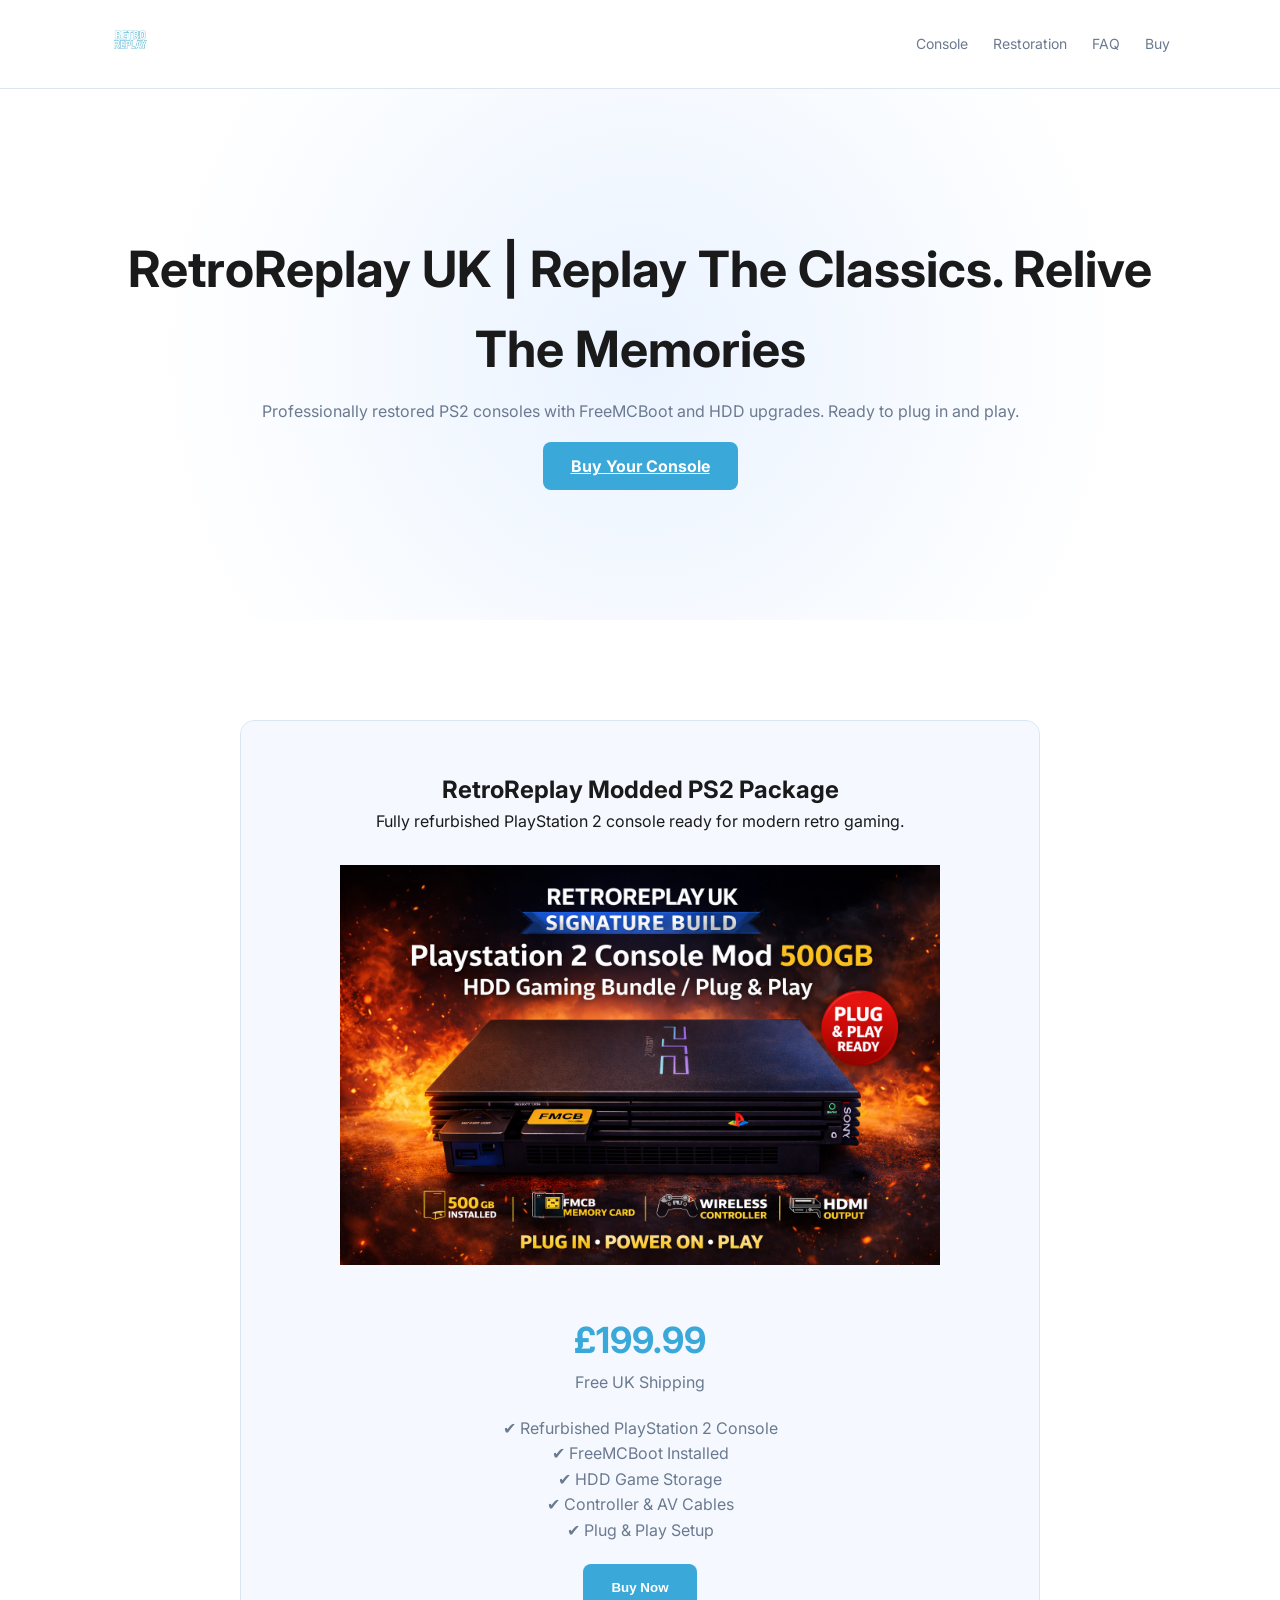
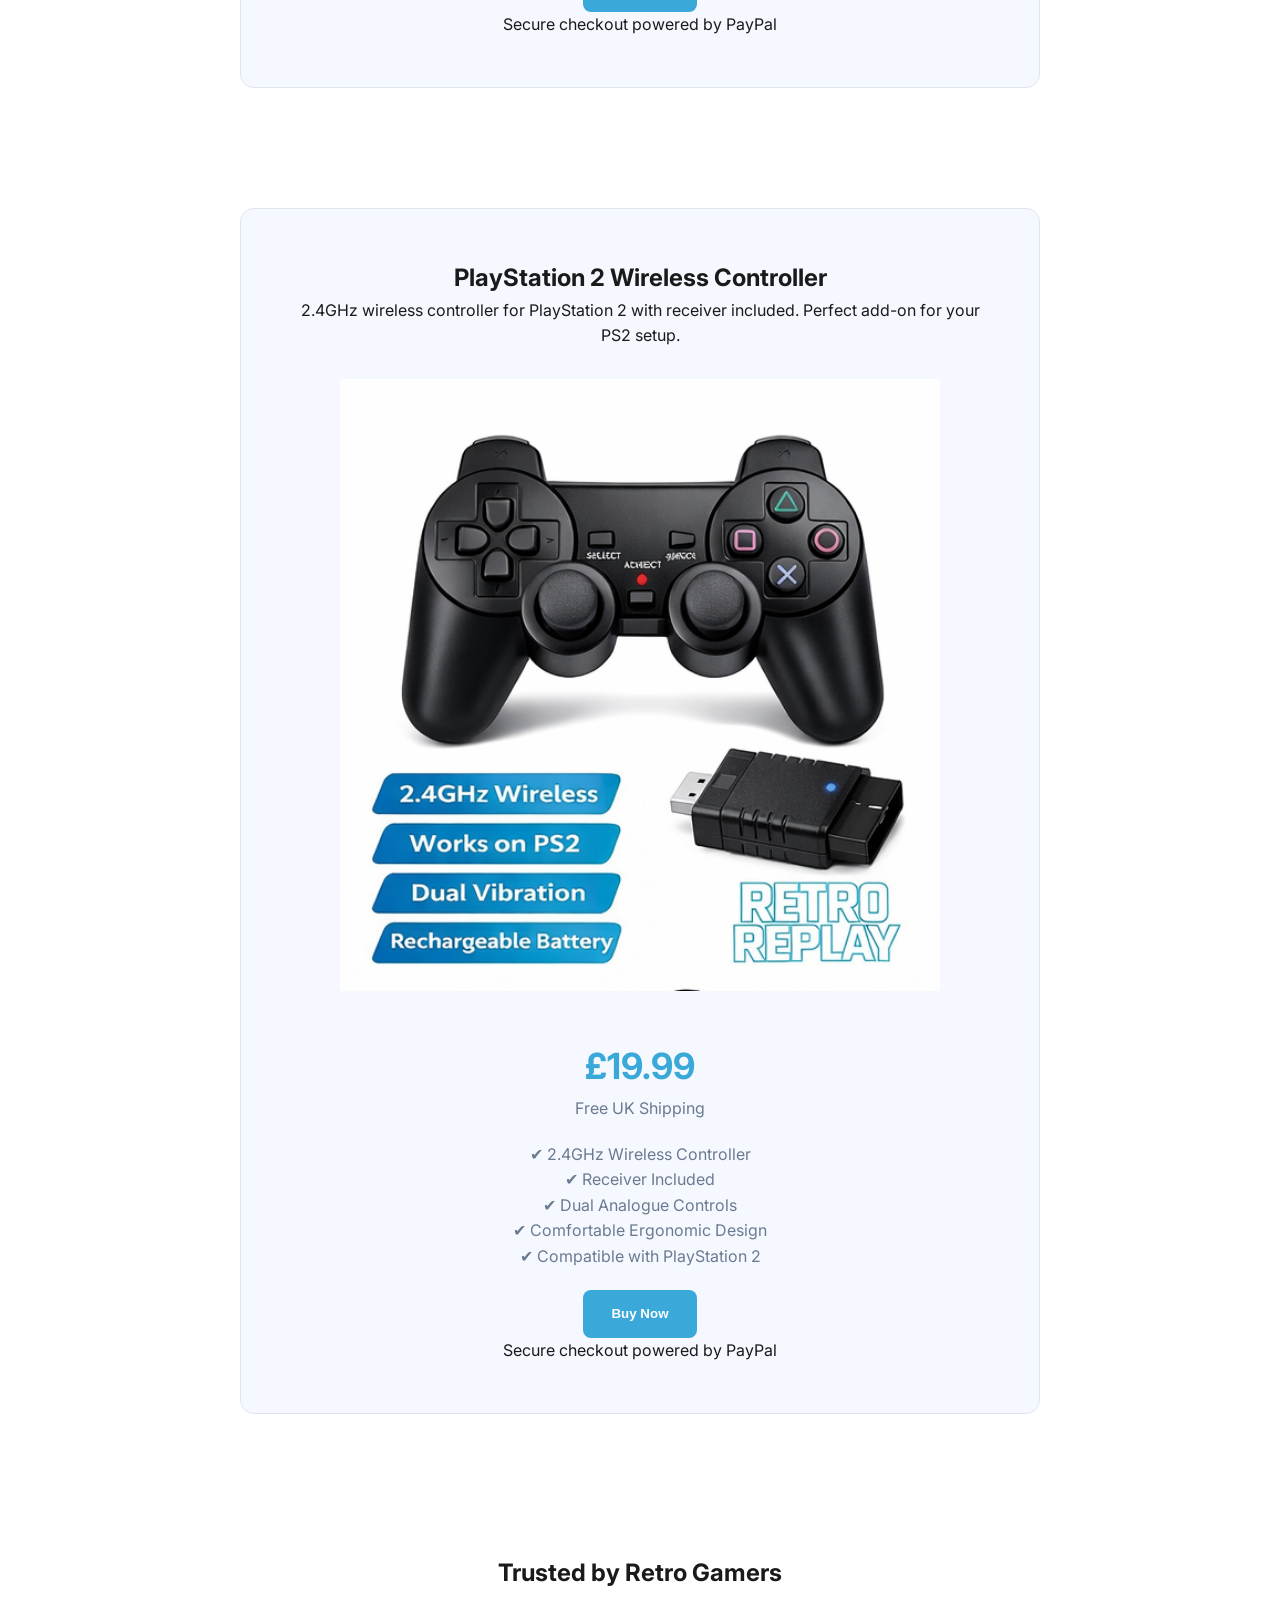
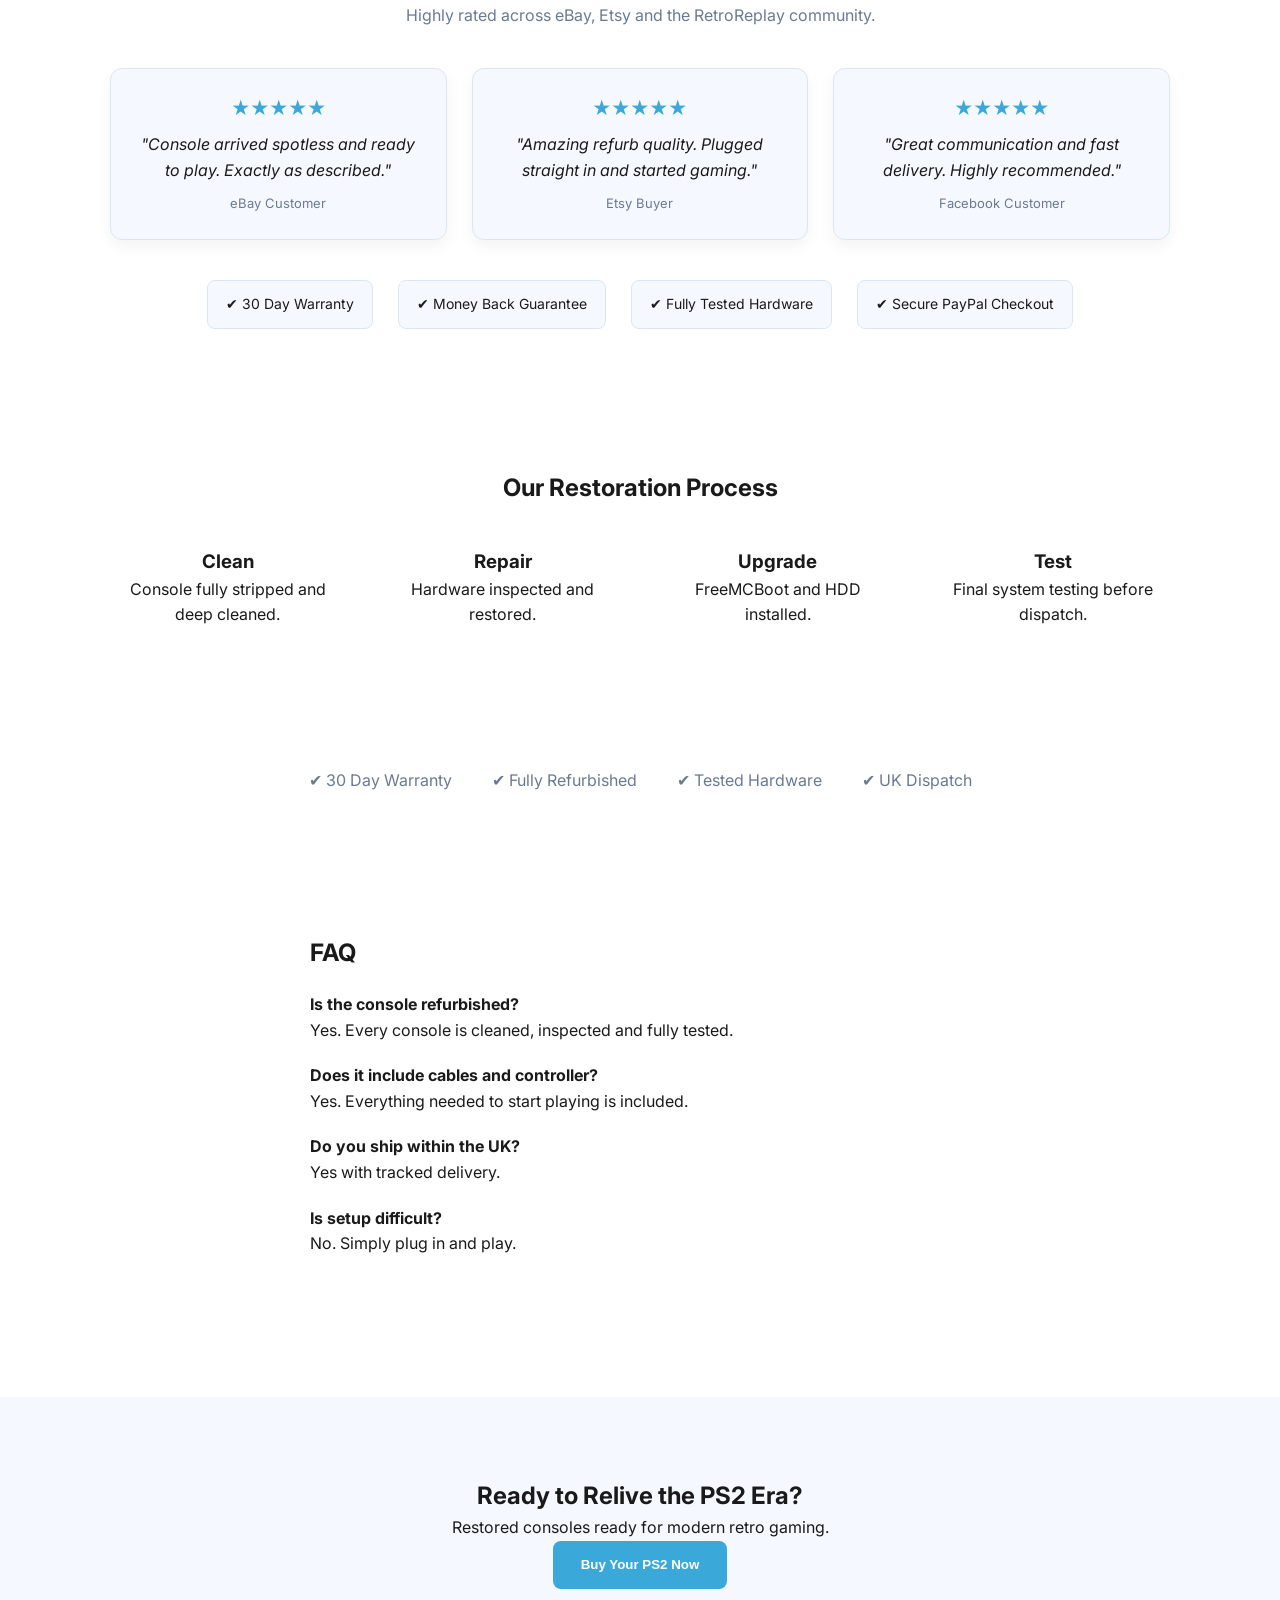
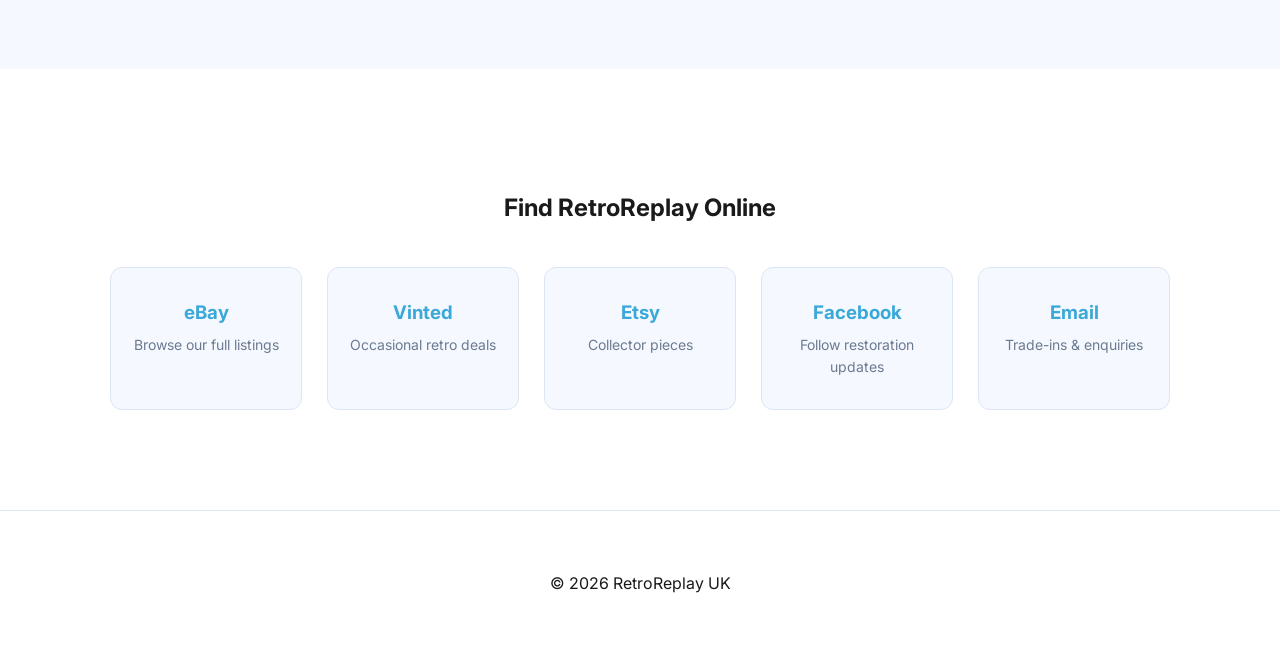
==== index.html @ 78d88f9a "Update index.html" ====
<!DOCTYPE html>
<html lang="en">

<head>

<meta charset="UTF-8">
<meta name="viewport" content="width=device-width, initial-scale=1">

<title>RetroReplay UK | Replay The Classics. Relive The Memories</title>

<meta name="description" content="RetroReplay UK restores and upgrades PlayStation 2 consoles with FreeMCBoot and HDD upgrades. Fully refurbished retro gaming consoles with UK shipping.">

<meta name="bingbot" content="index, follow">

<script type="application/ld+json">
{
  "@context": "https://schema.org",
  "@type": "Product",
  "name": "Refurbished & Modded PlayStation 2 Console",
  "image": "https://retroreplay.uk/assets/images/ps2-main.jpg",
  "description": "Professionally refurbished PlayStation 2 console with FreeMCBoot and HDD upgrade. Plug and play retro gaming system.",
  "brand": {
    "@type": "Brand",
    "name": "RetroReplay UK"
  },
  "offers": {
    "@type": "Offer",
    "url": "https://retroreplay.uk/",
    "priceCurrency": "GBP",
    "price": "199.99",
    "availability": "https://schema.org/InStock"
  }
}
</script>

<link rel="icon" href="assets/images/favicon.png">
<link rel="stylesheet" href="assets/css/style.css">

<link rel="preconnect" href="https://fonts.googleapis.com">
<link rel="preconnect" href="https://fonts.gstatic.com" crossorigin>

<link href="https://fonts.googleapis.com/css2?family=Inter:wght@400;500;600;700;800&family=Press+Start+2P&display=swap" rel="stylesheet">

<!-- PayPal SDK (load once) -->
<script src="https://www.paypal.com/sdk/js?client-id=BAApYaG5zDntUHsd2tRXv1ylGkYhREqRR-t7PWcH3-Sh7ElgwIiEyCEnhAeQjoawIGidc1LY7PQRK9AOSg&components=hosted-buttons&disable-funding=venmo&currency=GBP"></script>

</head>

<body>

<header class="navbar">

<div class="container nav-inner">

<a href="index.html" class="logo">
<img src="assets/images/logo.png" alt="RetroReplay UK">
</a>

<nav>
<ul class="nav-links">

<li><a href="#product">Console</a></li>
<li><a href="#process">Restoration</a></li>
<li><a href="#faq">FAQ</a></li>
<li><a href="#buy">Buy</a></li>

</ul>
</nav>

</div>
</header>


<section class="hero">

<div class="container">

<h1>RetroReplay UK | Replay The Classics. Relive The Memories</h1>

<p>
Professionally restored PS2 consoles with FreeMCBoot and HDD upgrades.
Ready to plug in and play.
</p>

<a href="#buy" class="btn-primary">
Buy Your Console
</a>

</div>

</section>



<section id="product" class="container product-section">

<div class="product-card">

<h2>RetroReplay Modded PS2 Package</h2>

<p class="product-desc">
Fully refurbished PlayStation 2 console ready for modern retro gaming.
</p>

<img src="assets/images/ps2-main.jpg"
alt="RetroReplay PS2"
class="product-image">

<h3 class="price">£199.99</h3>

<p class="shipping">Free UK Shipping</p>

<ul class="bundle">

<li>✔ Refurbished PlayStation 2 Console</li>
<li>✔ FreeMCBoot Installed</li>
<li>✔ HDD Game Storage</li>
<li>✔ Controller & AV Cables</li>
<li>✔ Plug & Play Setup</li>

</ul>

<form action="https://www.paypal.com/ncp/payment/DHLPUSBXG4ETY" method="post" target="_blank">

<button class="btn-primary">
Buy Now
</button>

</form>

<p class="secure">
Secure checkout powered by PayPal
</p>

</div>

</section>
  
<section class="container product-section">

<div class="product-card">

<h2>PlayStation 2 Wireless Controller</h2>

<p class="product-desc">
2.4GHz wireless controller for PlayStation 2 with receiver included. Perfect add-on for your PS2 setup.
</p>

<img src="assets/images/ps2-controller.jpg"
alt="PlayStation 2 Wireless Controller"
class="product-image">

<h3 class="price">£19.99</h3>

<p class="shipping">Free UK Shipping</p>

<ul class="bundle">

<li>✔ 2.4GHz Wireless Controller</li>
<li>✔ Receiver Included</li>
<li>✔ Dual Analogue Controls</li>
<li>✔ Comfortable Ergonomic Design</li>
<li>✔ Compatible with PlayStation 2</li>

</ul>

<form action="https://www.paypal.com/ncp/payment/XMCGR5JYE9ASL" method="post" target="_blank">

<button class="btn-primary">
Buy Now
</button>

</form>

<p class="secure">
Secure checkout powered by PayPal
</p>

</div>

</section>

<section class="feedback-showcase">

<div class="container">

<h2>Trusted by Retro Gamers</h2>

<p class="feedback-sub">
Highly rated across eBay, Etsy and the RetroReplay community.
</p>

<div class="feedback-grid">

<div class="feedback-card">
<h3>★★★★★</h3>
<p>"Console arrived spotless and ready to play. Exactly as described."</p>
<span>eBay Customer</span>
</div>

<div class="feedback-card">
<h3>★★★★★</h3>
<p>"Amazing refurb quality. Plugged straight in and started gaming."</p>
<span>Etsy Buyer</span>
</div>

<div class="feedback-card">
<h3>★★★★★</h3>
<p>"Great communication and fast delivery. Highly recommended."</p>
<span>Facebook Customer</span>
</div>

</div>


<div class="trust-badges">

<div class="trust-box">
✔ 30 Day Warranty
</div>

<div class="trust-box">
✔ Money Back Guarantee
</div>

<div class="trust-box">
✔ Fully Tested Hardware
</div>

<div class="trust-box">
✔ Secure PayPal Checkout
</div>

</div>

</div>

</section>


<section id="process" class="container process">

<h2>Our Restoration Process</h2>

<div class="process-grid">

<div>
<h3>Clean</h3>
<p>Console fully stripped and deep cleaned.</p>
</div>

<div>
<h3>Repair</h3>
<p>Hardware inspected and restored.</p>
</div>

<div>
<h3>Upgrade</h3>
<p>FreeMCBoot and HDD installed.</p>
</div>

<div>
<h3>Test</h3>
<p>Final system testing before dispatch.</p>
</div>

</div>

</section>



<section class="container trust">

<div class="trust-grid">

<div>✔ 30 Day Warranty</div>
<div>✔ Fully Refurbished</div>
<div>✔ Tested Hardware</div>
<div>✔ UK Dispatch</div>

</div>

</section>



<section id="faq" class="container faq">

<h2>FAQ</h2>

<div class="faq-item">

<strong>Is the console refurbished?</strong>

<p>
Yes. Every console is cleaned, inspected and fully tested.
</p>

</div>

<div class="faq-item">

<strong>Does it include cables and controller?</strong>

<p>
Yes. Everything needed to start playing is included.
</p>

</div>

<div class="faq-item">

<strong>Do you ship within the UK?</strong>

<p>
Yes with tracked delivery.
</p>

</div>

<div class="faq-item">

<strong>Is setup difficult?</strong>

<p>
No. Simply plug in and play.
</p>

</div>

</section>



<section id="buy" class="final-cta">

<h2>Ready to Relive the PS2 Era?</h2>

<p>Restored consoles ready for modern retro gaming.</p>

<form action="https://www.paypal.com/ncp/payment/DHLPUSBXG4ETY" method="post" target="_blank">

<button class="btn-primary">
Buy Your PS2 Now
</button>

</form>

</section>


<section class="container marketplace">

<h2>Find RetroReplay Online</h2>

<div class="marketplace-grid">

<a href="https://www.ebay.co.uk/itm/397701399337" target="_blank" class="market-card">
<h3>eBay</h3>
<p>Browse our full listings</p>
</a>

<a href="https://www.vinted.co.uk/member/282868894" target="_blank" class="market-card">
<h3>Vinted</h3>
<p>Occasional retro deals</p>
</a>

<a href="https://retroreplayuk26.etsy.com" target="_blank" class="market-card">
<h3>Etsy</h3>
<p>Collector pieces</p>
</a>

<a href="https://www.facebook.com/profile.php?id=61583744879541" target="_blank" class="market-card">
<h3>Facebook</h3>
<p>Follow restoration updates</p>
</a>

<a href="mailto:retroreplay2026@gmail.com" class="market-card">
<h3>Email</h3>
<p>Trade-ins & enquiries</p>
</a>

</div>

</section>


<footer>

<div class="container footer">

<p>© 2026 RetroReplay UK</p>

</div>

</footer>


<div class="mobile-buy-bar">

<div class="mobile-buy-price">
£199.99
</div>

<form action="https://www.paypal.com/ncp/payment/DHLPUSBXG4ETY" method="post" target="_blank">

<button class="mobile-buy-btn">
Buy Now
</button>

</form>

</div>
  
</body>
</html>
---- assets/css/style.css ----
*{
margin:0;
padding:0;
box-sizing:border-box;
}

/* COLORS */

:root{

--retro-cyan:#3aa8d8;
--bg-panel:#f5f9ff;
--border:#dce6f3;

--text-main:#1a1a1a;
--text-muted:#6b7a90;

}

body{
font-family:'Inter',sans-serif;
background:#ffffff;
color:var(--text-main);
line-height:1.6;
}

.container{
max-width:1100px;
margin:auto;
padding:20px;
}

/* NAVBAR */

.navbar{
position:sticky;
top:0;
background:white;
border-bottom:1px solid var(--border);
z-index:1000;
}

.nav-inner{
display:flex;
justify-content:space-between;
align-items:center;
}

.logo img{
height:40px;
}

.nav-links{
display:flex;
gap:25px;
list-style:none;
}

.nav-links a{
text-decoration:none;
color:var(--text-muted);
font-size:14px;
}

/* HERO */

.hero{
text-align:center;
padding:120px 20px;
background:radial-gradient(circle,#eaf3ff 0%,#ffffff 70%);
}

.hero h1{
font-size:50px;
margin-bottom:10px;
}

.hero p{
color:var(--text-muted);
margin-bottom:30px;
}

/* BUTTON */

.btn-primary{
background:var(--retro-cyan);
color:white;
padding:14px 28px;
border-radius:8px;
border:none;
font-weight:700;
cursor:pointer;
min-height:48px;
}

/* PRODUCT */

.product-section{
margin-top:80px;
}

.product-card{
background:var(--bg-panel);
padding:50px;
border-radius:14px;
border:1px solid var(--border);
text-align:center;
max-width:800px;
margin:auto;
}

.product-image{
max-width:600px;
width:100%;
margin:30px auto;
}

.price{
font-size:36px;
color:var(--retro-cyan);
margin-top:10px;
}

.shipping{
color:var(--text-muted);
margin-bottom:20px;
}

.bundle{
list-style:none;
margin:20px 0;
color:var(--text-muted);
}

/* PROCESS */

.process{
margin-top:100px;
text-align:center;
}

.process-grid{
display:grid;
grid-template-columns:repeat(4,1fr);
gap:40px;
margin-top:40px;
}

/* TRUST */

.trust{
margin-top:100px;
}

.trust-grid{
display:flex;
justify-content:center;
gap:40px;
color:var(--text-muted);
flex-wrap:wrap;
}

/* FAQ */

.faq{
margin-top:100px;
max-width:700px;
}

.faq-item{
margin-top:20px;
}

/* FINAL CTA */

.final-cta{
text-align:center;
margin-top:120px;
padding:80px 20px;
background:var(--bg-panel);
}

/* FOOTER */

footer{
margin-top:80px;
border-top:1px solid var(--border);
padding:40px;
text-align:center;
}

/* MARKETPLACE LINKS */

.marketplace{
margin-top:100px;
text-align:center;
}

.marketplace-grid{
display:grid;
grid-template-columns:repeat(auto-fit,minmax(180px,1fr));
gap:25px;
margin-top:40px;
}

.market-card{
background:var(--bg-panel);
border:1px solid var(--border);
padding:30px 20px;
border-radius:12px;
text-decoration:none;
color:var(--text-main);
transition:.25s;
}

.market-card h3{
color:var(--retro-cyan);
margin-bottom:6px;
}

.market-card p{
font-size:14px;
color:var(--text-muted);
}

.market-card:hover{
transform:translateY(-4px);
box-shadow:0 8px 20px rgba(0,0,0,.08);
border-color:var(--retro-cyan);
}

/* FEEDBACK SHOWCASE */

.feedback-showcase{
margin-top:100px;
text-align:center;
}

.feedback-sub{
color:var(--text-muted);
margin-top:10px;
}

.feedback-grid{
display:grid;
grid-template-columns:repeat(auto-fit,minmax(250px,1fr));
gap:25px;
margin-top:40px;
}

.feedback-card{
background:var(--bg-panel);
border:1px solid var(--border);
padding:25px;
border-radius:12px;
box-shadow:0 6px 16px rgba(0,0,0,.05);
}

.feedback-card h3{
color:var(--retro-cyan);
margin-bottom:8px;
}

.feedback-card p{
font-style:italic;
}

.feedback-card span{
display:block;
margin-top:10px;
font-size:13px;
color:var(--text-muted);
}

/* TRUST BADGES */

.trust-badges{
margin-top:40px;
display:flex;
justify-content:center;
gap:25px;
flex-wrap:wrap;
}

.trust-box{
background:var(--bg-panel);
border:1px solid var(--border);
padding:12px 18px;
border-radius:8px;
font-size:14px;
}

/* MOBILE OPTIMISATION */

@media (max-width:768px){

.nav-inner{
flex-direction:column;
gap:10px;
}

.nav-links{
flex-wrap:wrap;
justify-content:center;
gap:12px;
}

.hero{
padding:90px 20px;
}

.hero h1{
font-size:34px;
}

.product-card{
padding:30px 20px;
}

.price{
font-size:30px;
}

.process-grid{
grid-template-columns:1fr;
}

.trust-grid{
flex-direction:column;
gap:15px;
}

}

/* MOBILE BUY BAR */

.mobile-buy-bar{

position:fixed;

bottom:0;
left:0;

width:100%;

background:white;

border-top:1px solid #dce6f3;

display:none;

justify-content:space-between;

align-items:center;

padding:12px 16px;

z-index:999;

}

.mobile-buy-price{

font-weight:700;

font-size:18px;

color:#3aa8d8;

}

.mobile-buy-btn{

background:#3aa8d8;

color:white;

border:none;

padding:12px 20px;

border-radius:8px;

font-weight:700;

cursor:pointer;

}

/* show only on phones */

@media (max-width:768px){

.mobile-buy-bar{
display:flex;
}

}
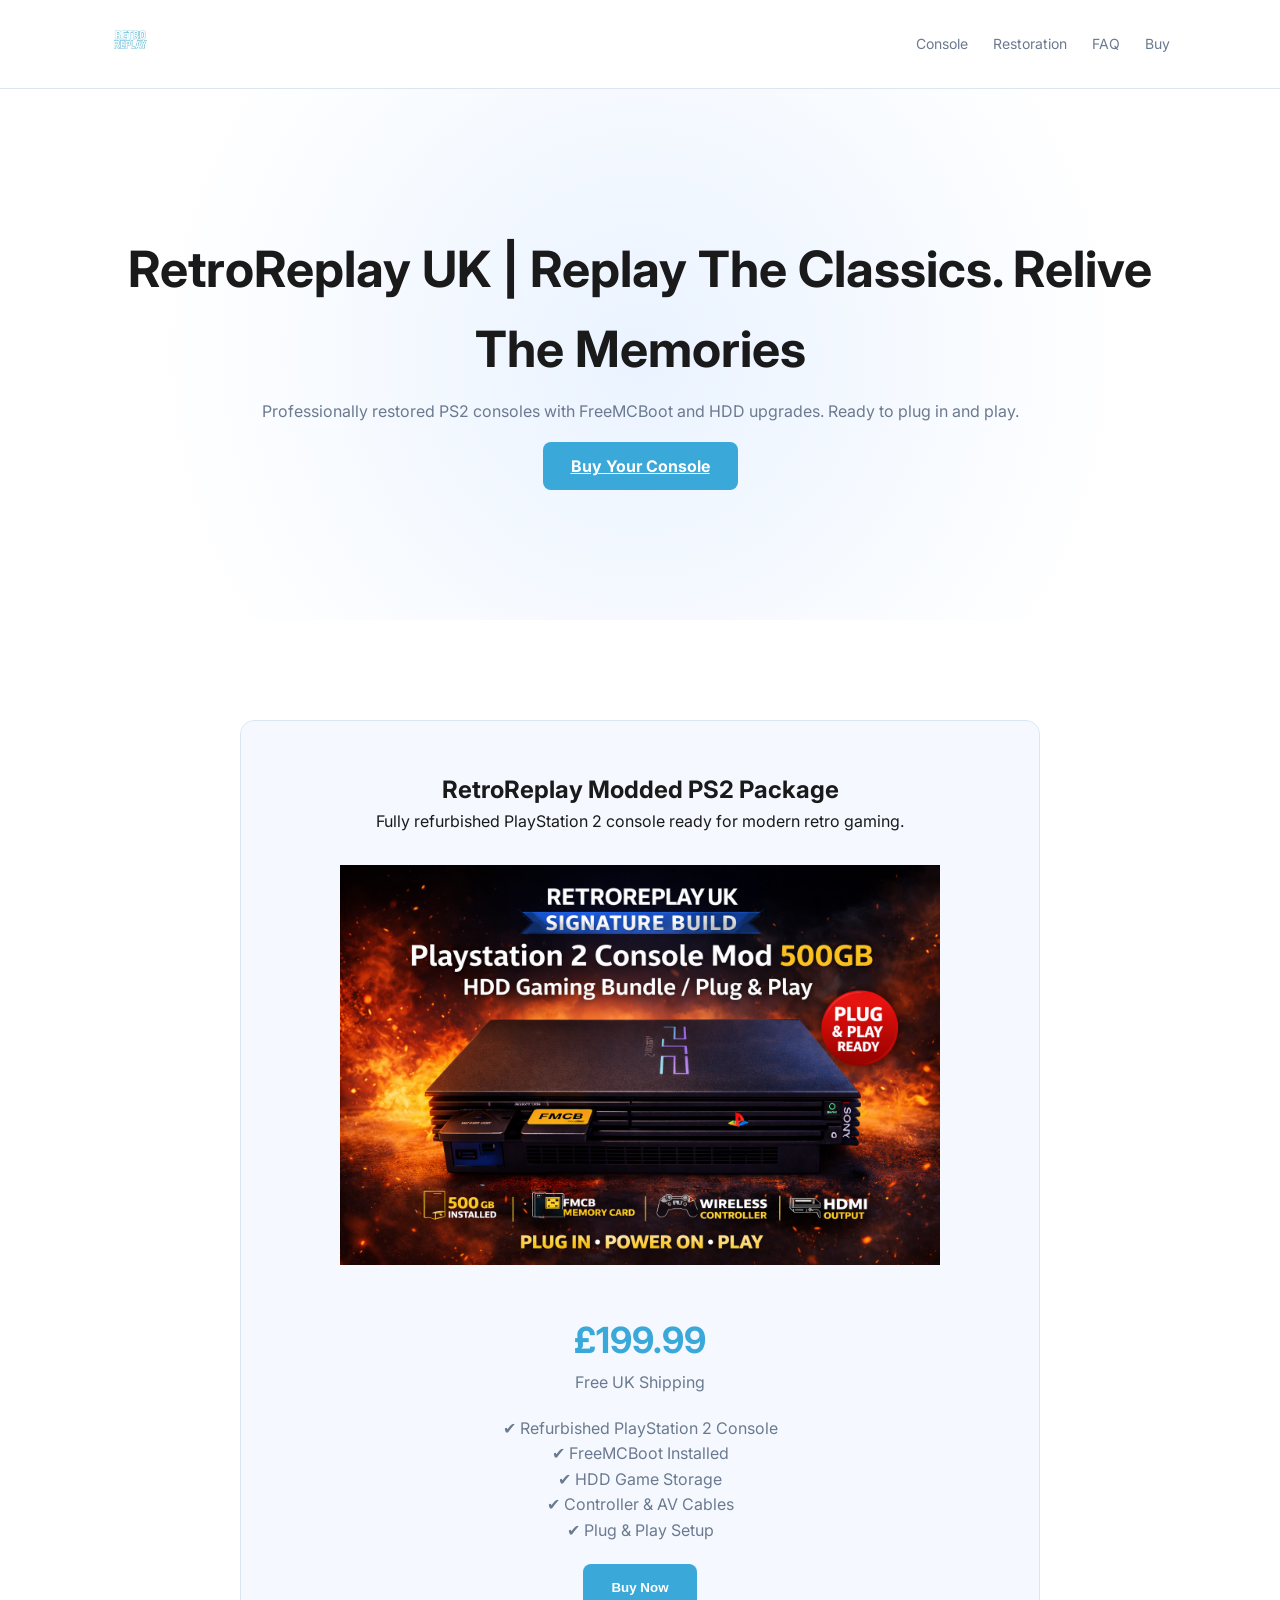
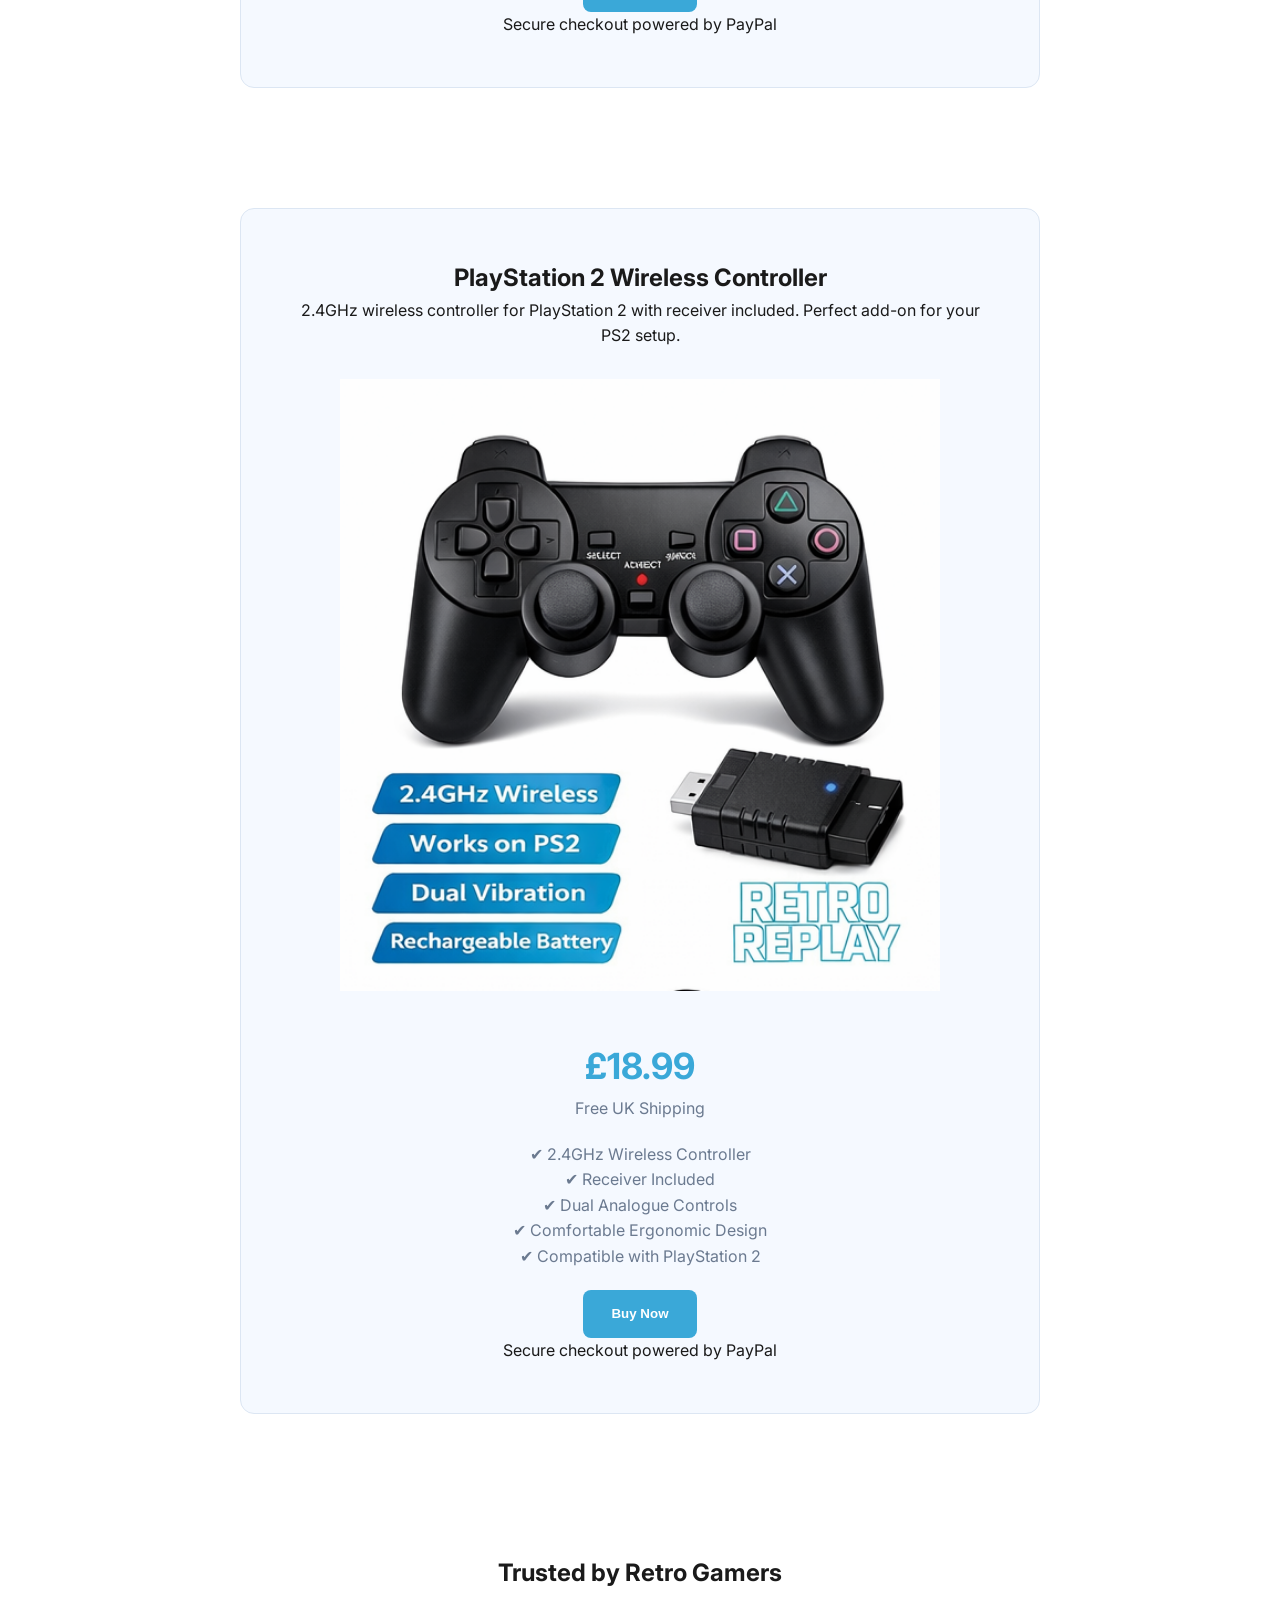
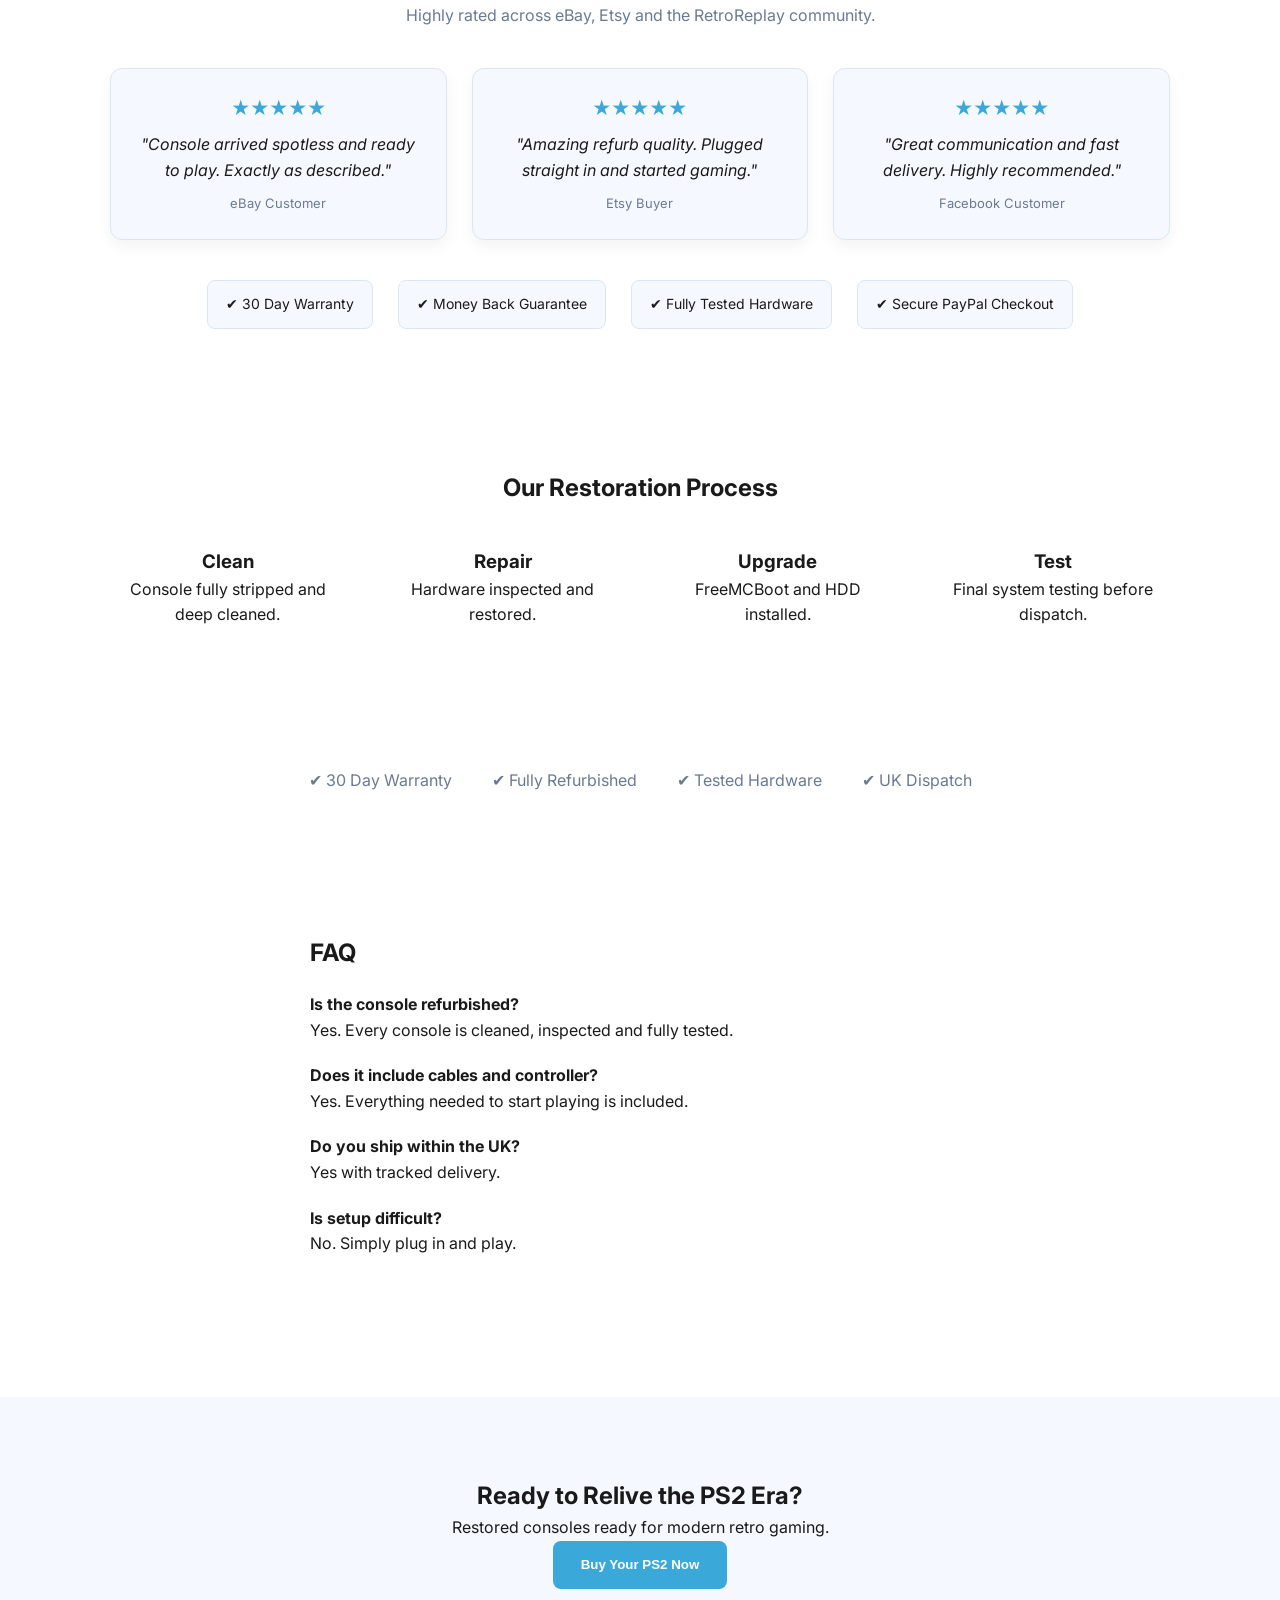
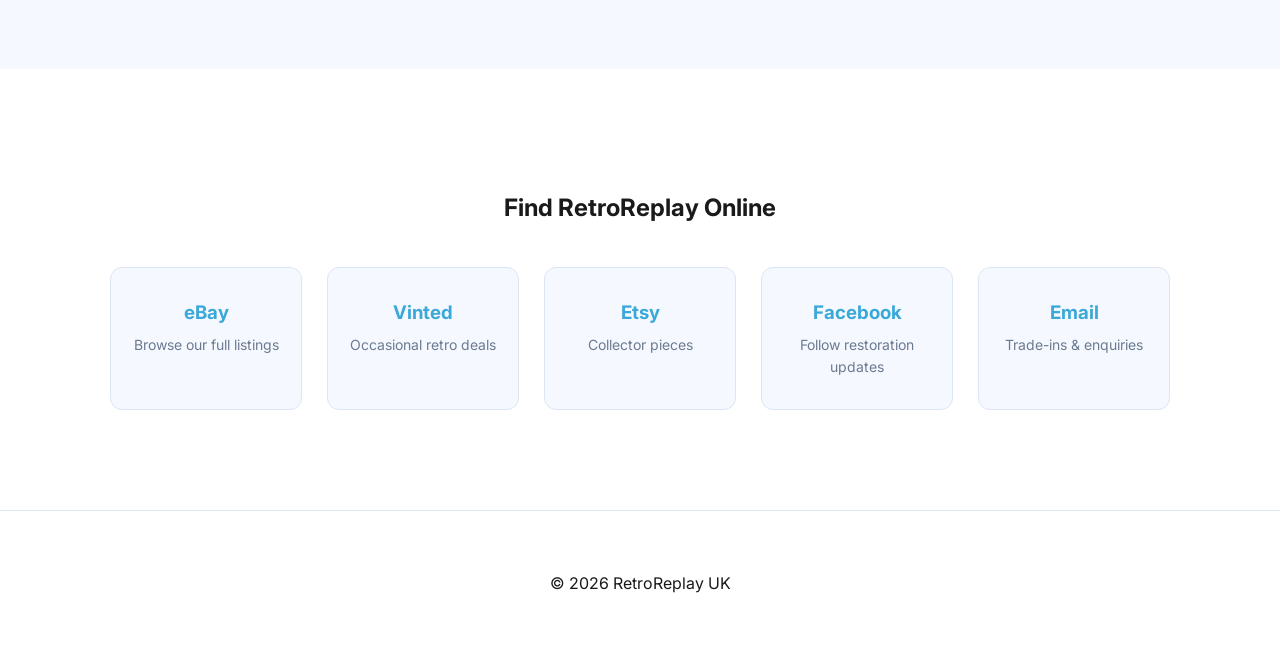
==== commit 5a3ab736: "Update index.html" ====
--- a/index.html
+++ b/index.html
@@ -150,7 +150,7 @@
 alt="PlayStation 2 Wireless Controller"
 class="product-image">
 
-<h3 class="price">£19.99</h3>
+<h3 class="price">£18.99</h3>
 
 <p class="shipping">Free UK Shipping</p>
 
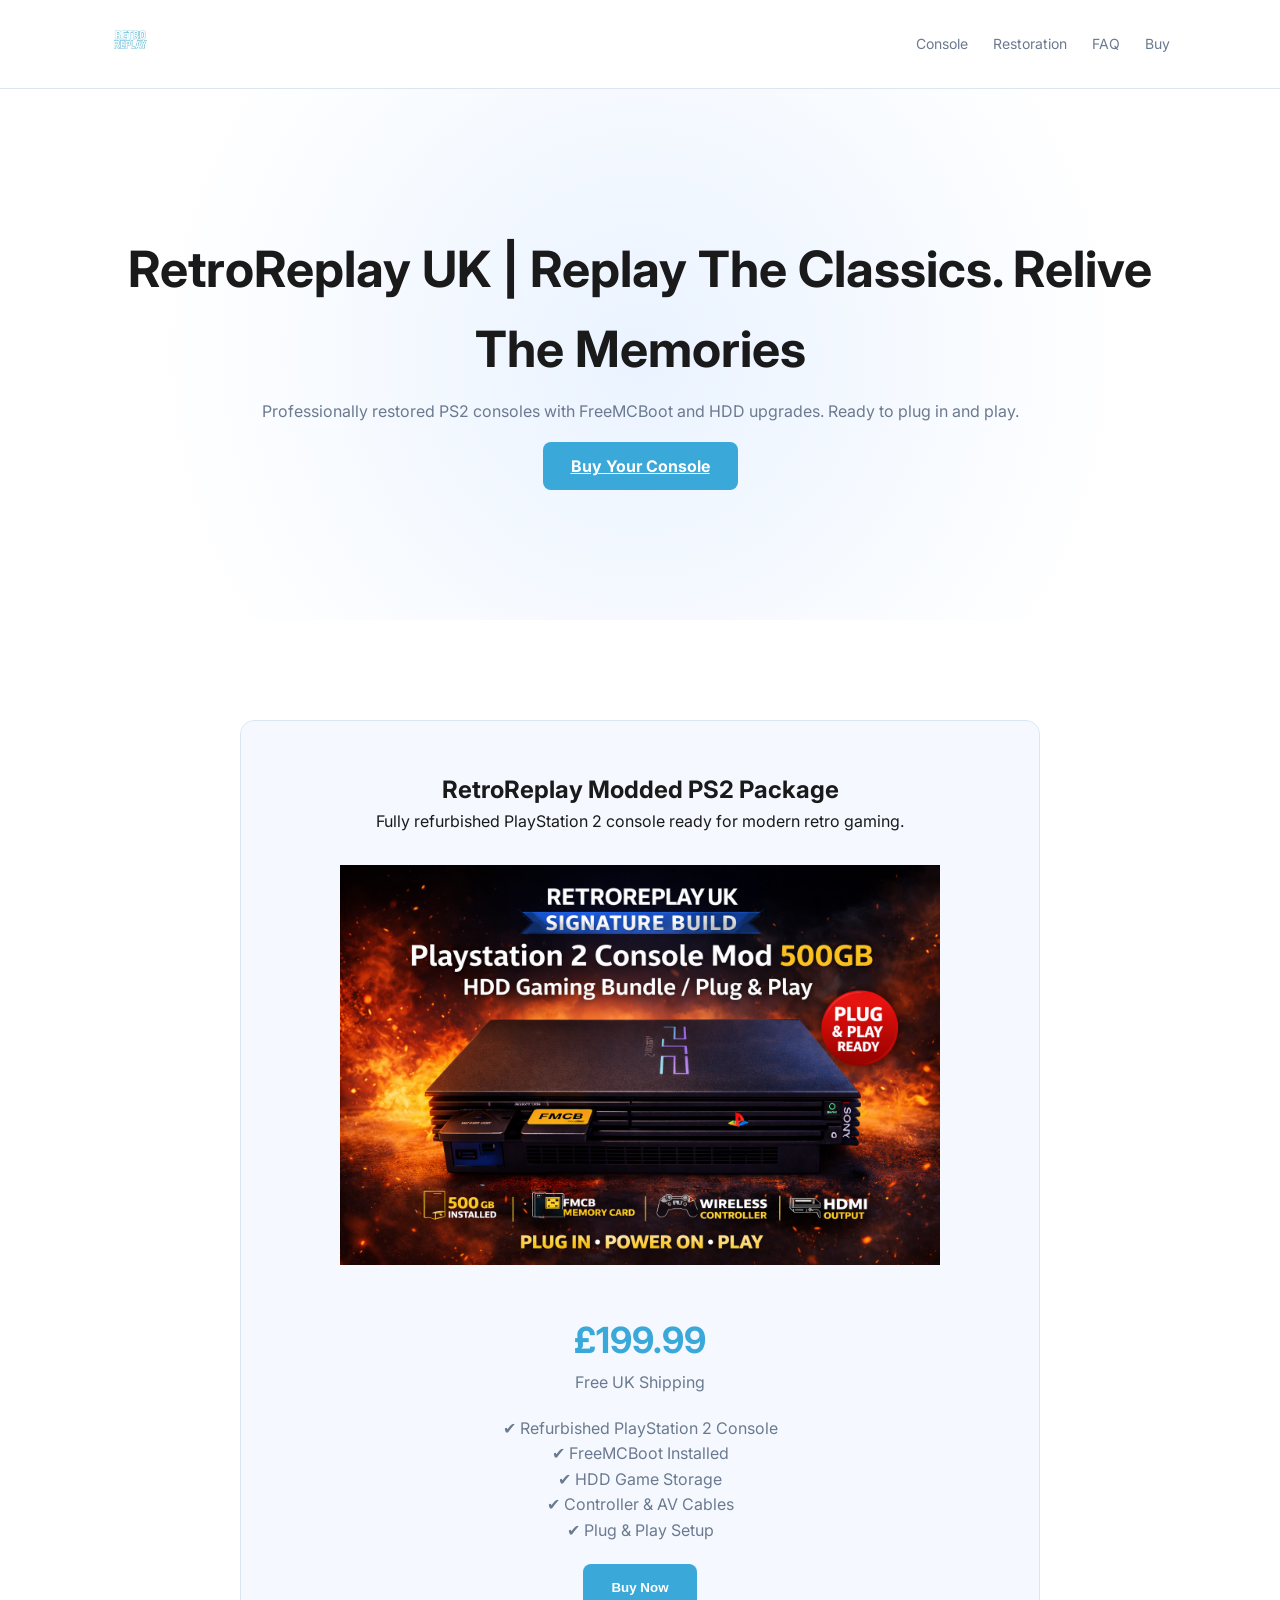
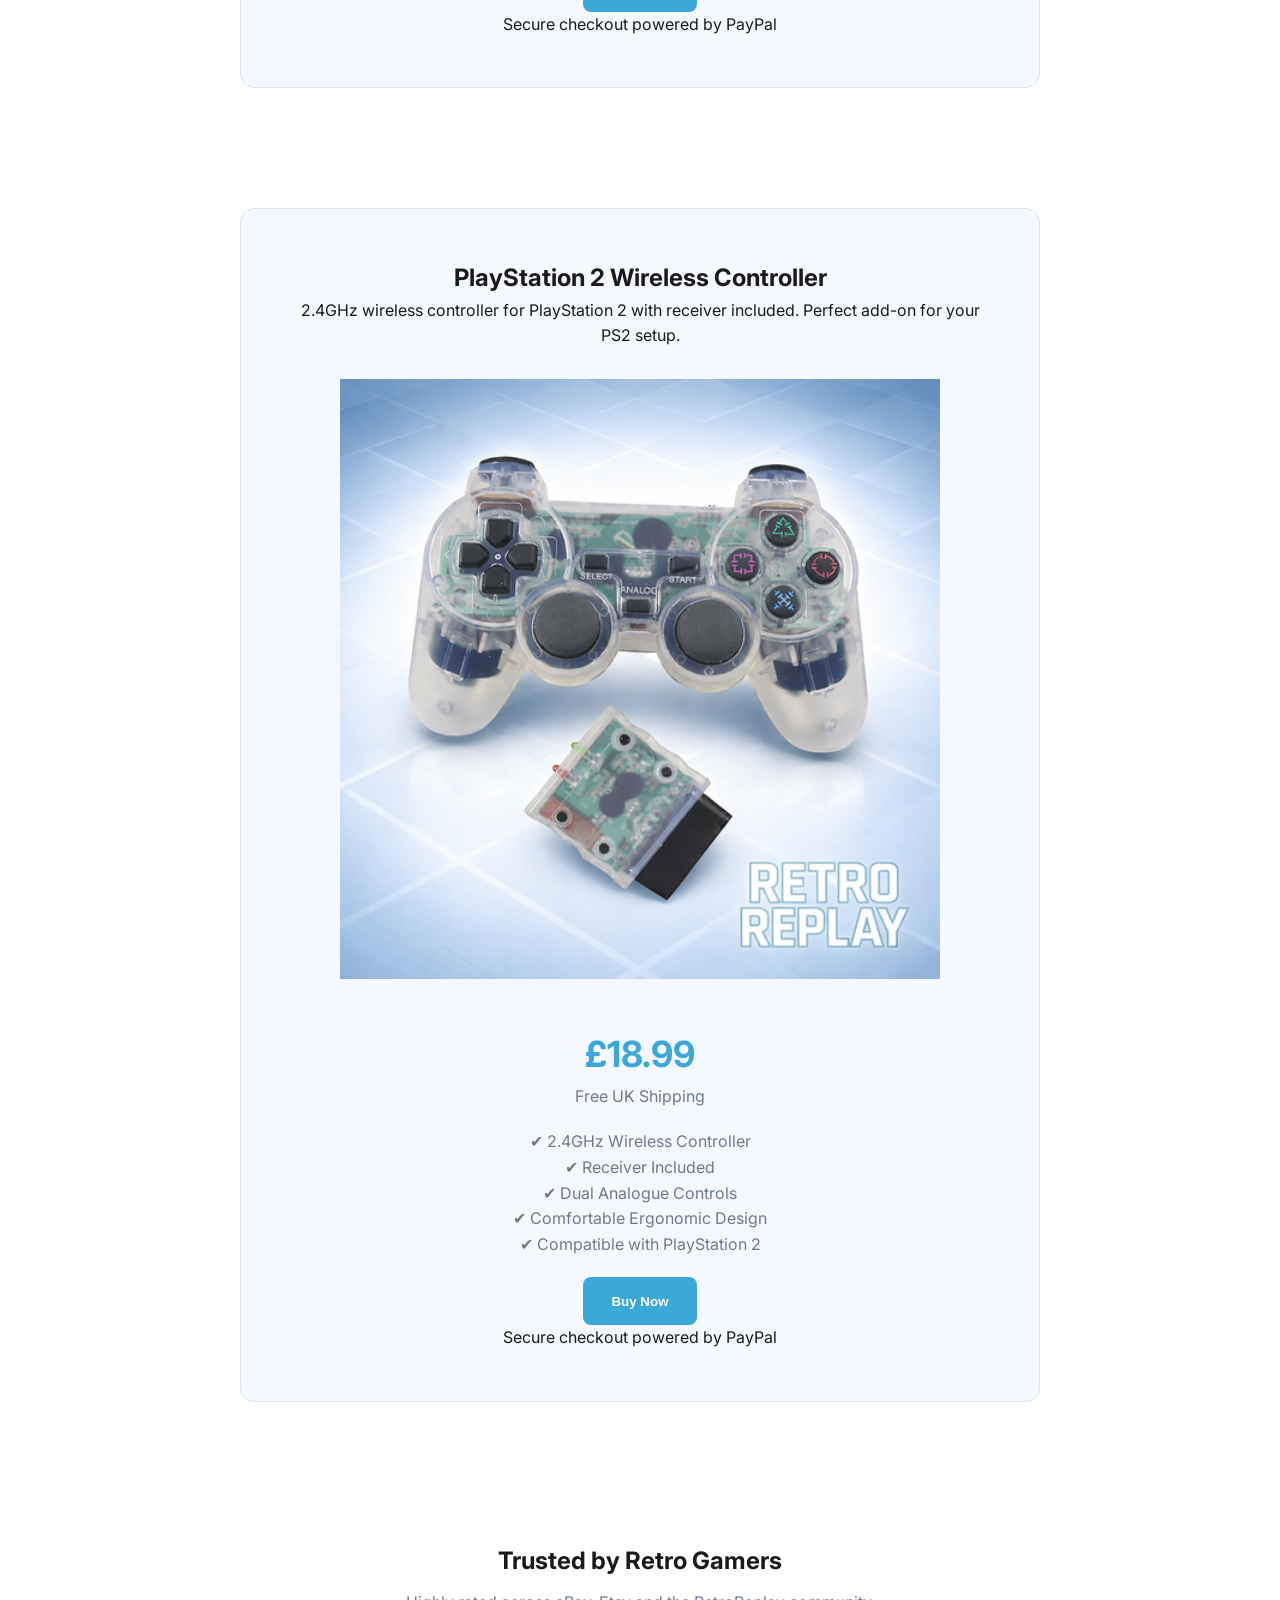
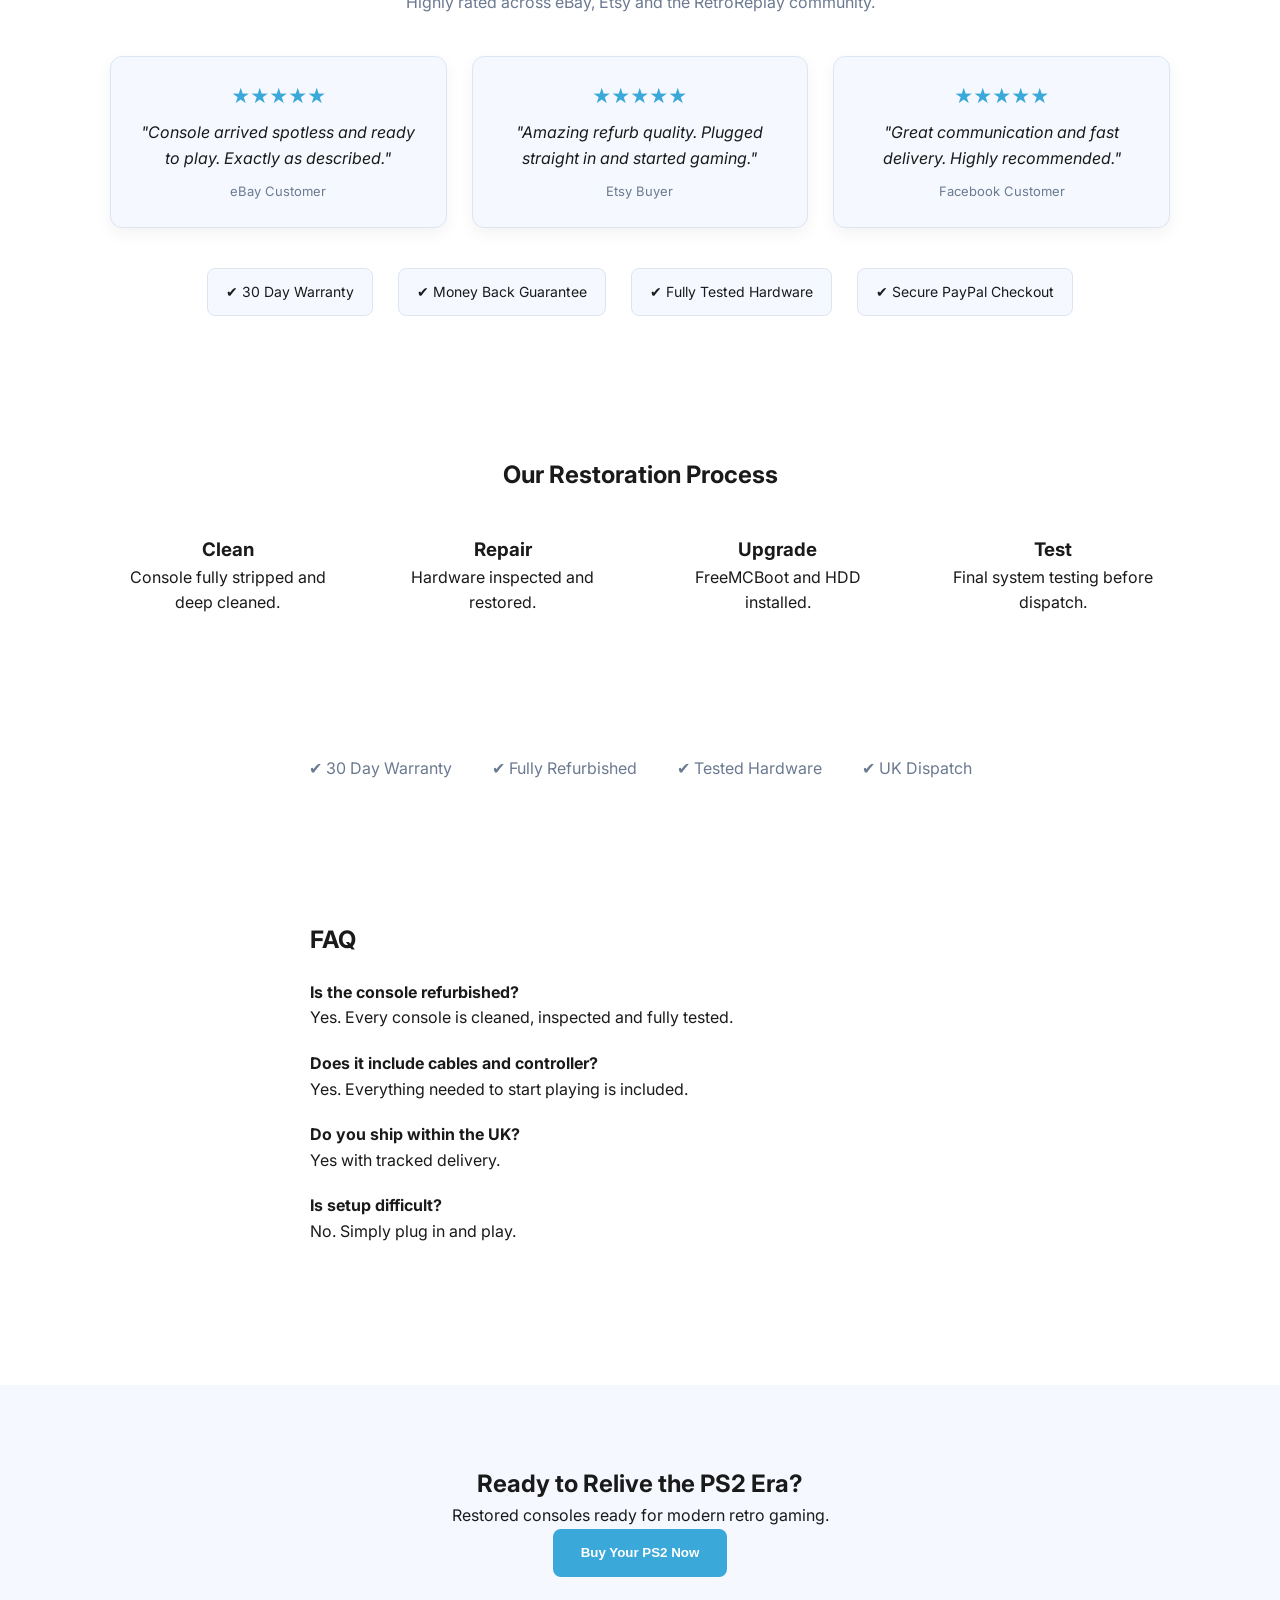
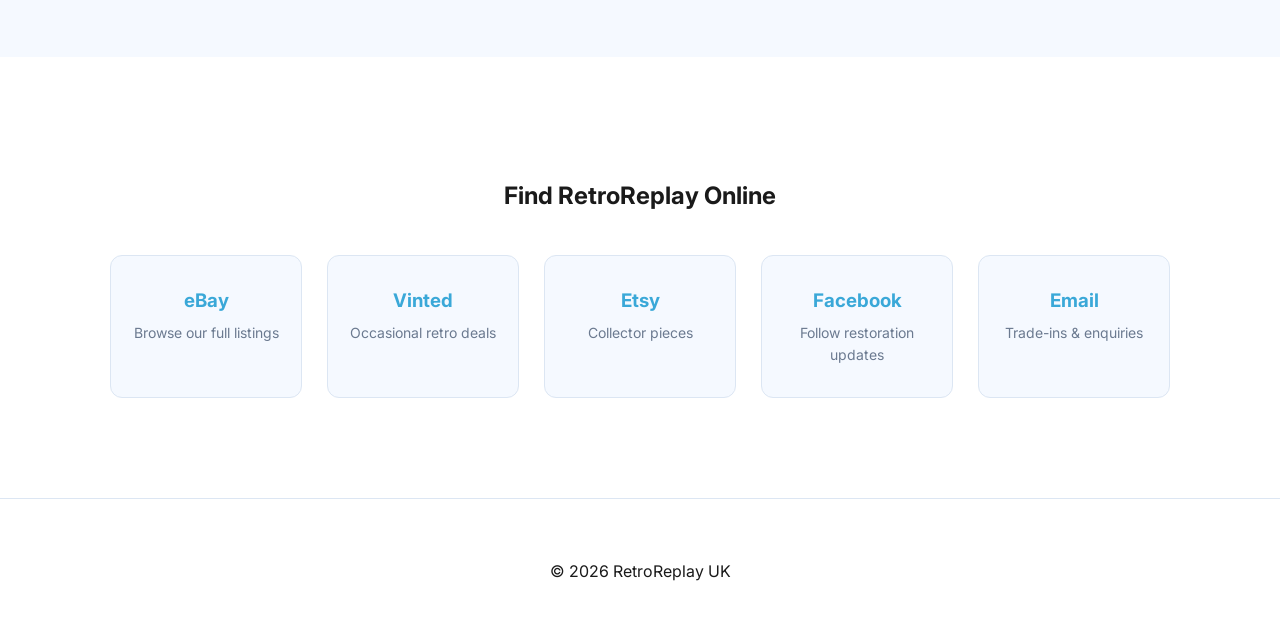
==== commit d126a7dc: "Update index.html" ====
--- a/index.html
+++ b/index.html
@@ -44,6 +44,17 @@
 <!-- PayPal SDK (load once) -->
 <script src="https://www.paypal.com/sdk/js?client-id=BAApYaG5zDntUHsd2tRXv1ylGkYhREqRR-t7PWcH3-Sh7ElgwIiEyCEnhAeQjoawIGidc1LY7PQRK9AOSg&components=hosted-buttons&disable-funding=venmo&currency=GBP"></script>
 
+<!-- Google tag (gtag.js) -->
+<script async src="https://www.googletagmanager.com/gtag/js?id=G-XXXXXXXXXX"></script>
+
+<script>
+window.dataLayer = window.dataLayer || [];
+function gtag(){dataLayer.push(arguments);}
+gtag('js', new Date());
+
+gtag('config', 'G-XXXXXXXXXX');
+</script>
+  
 </head>
 
 <body>
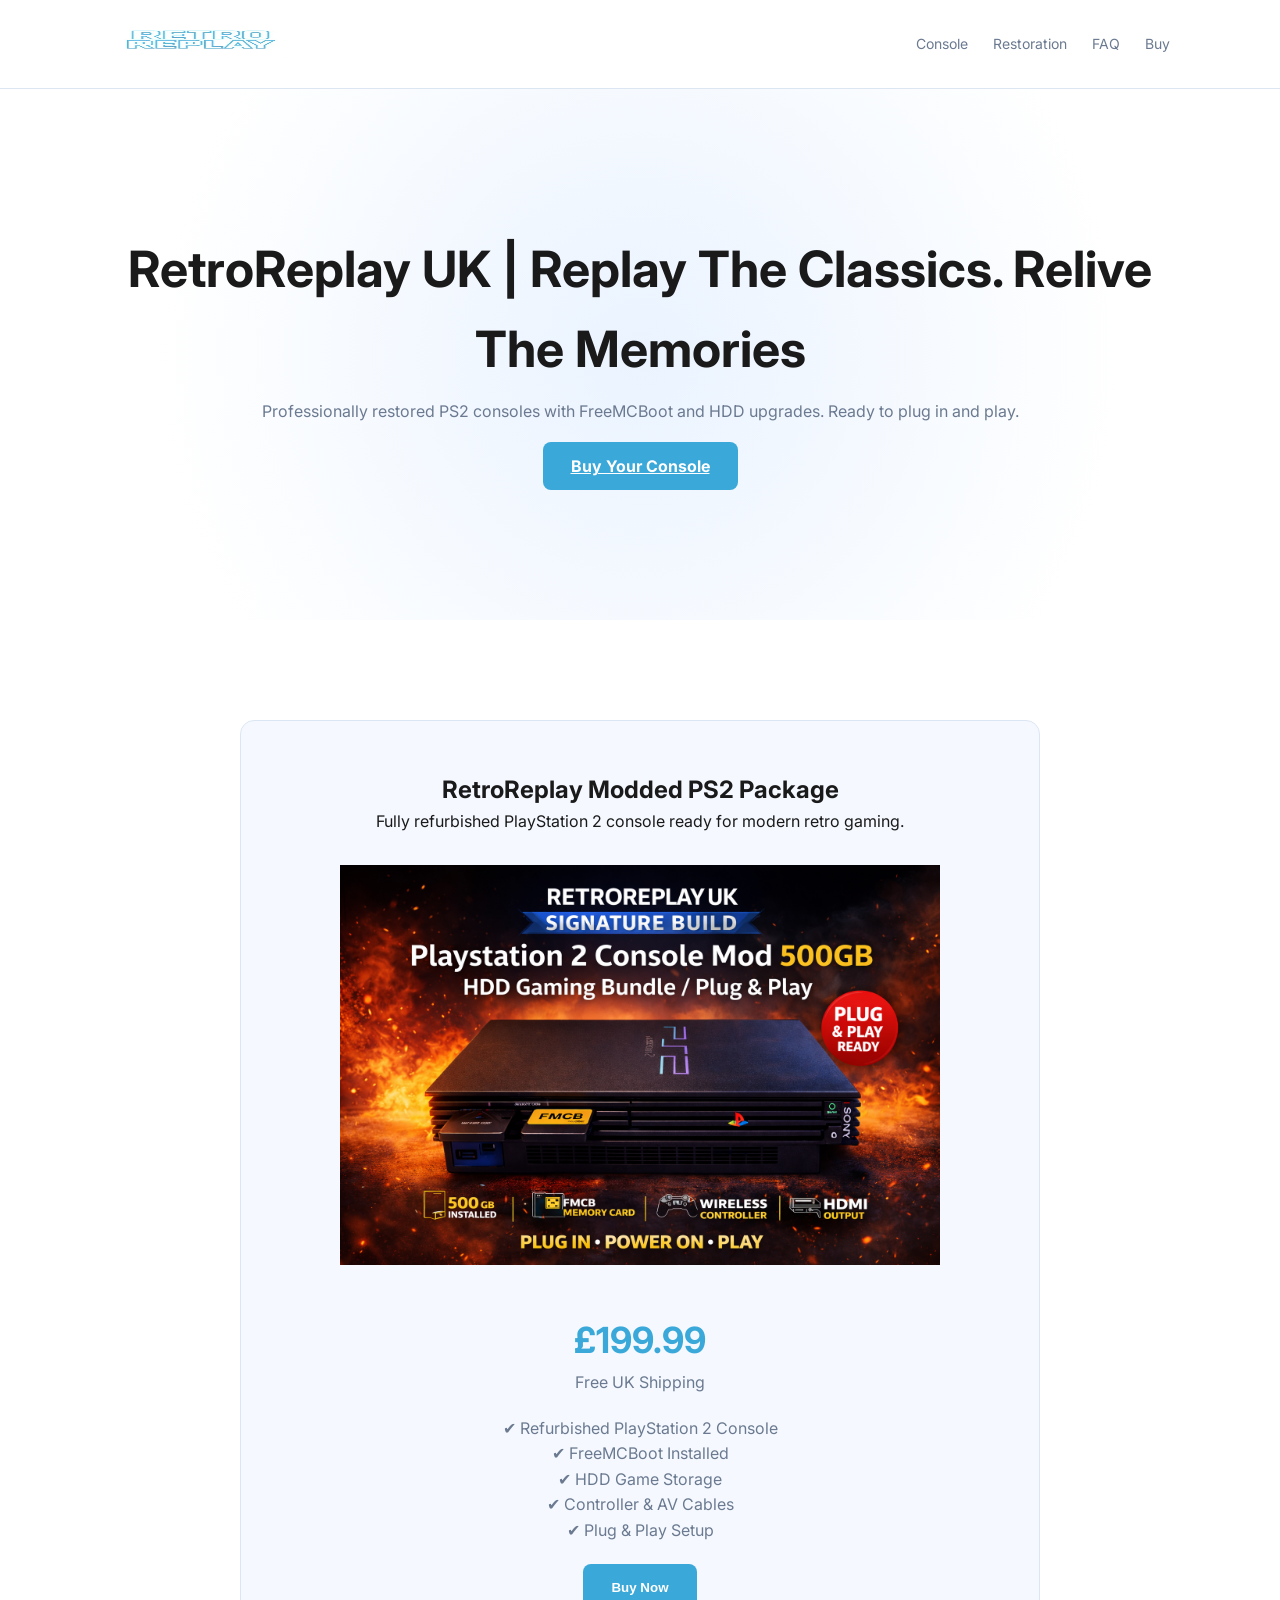
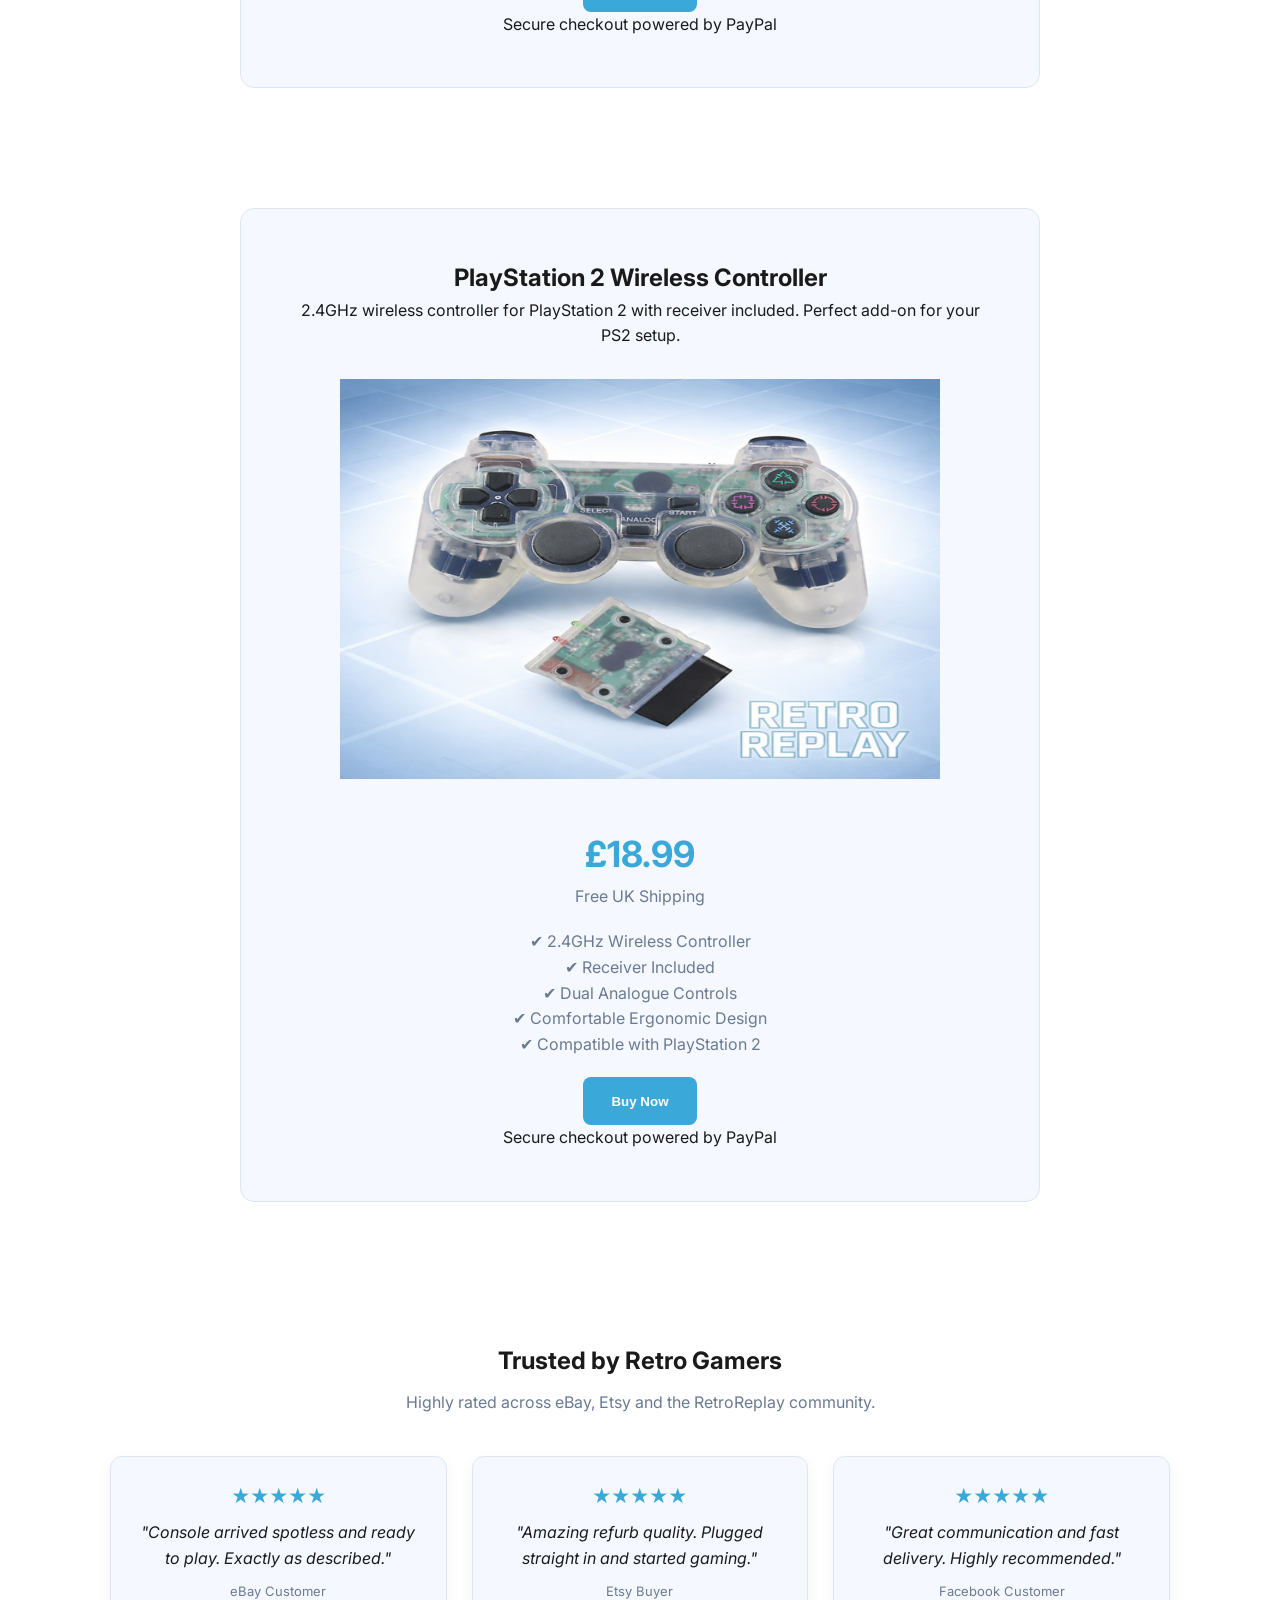
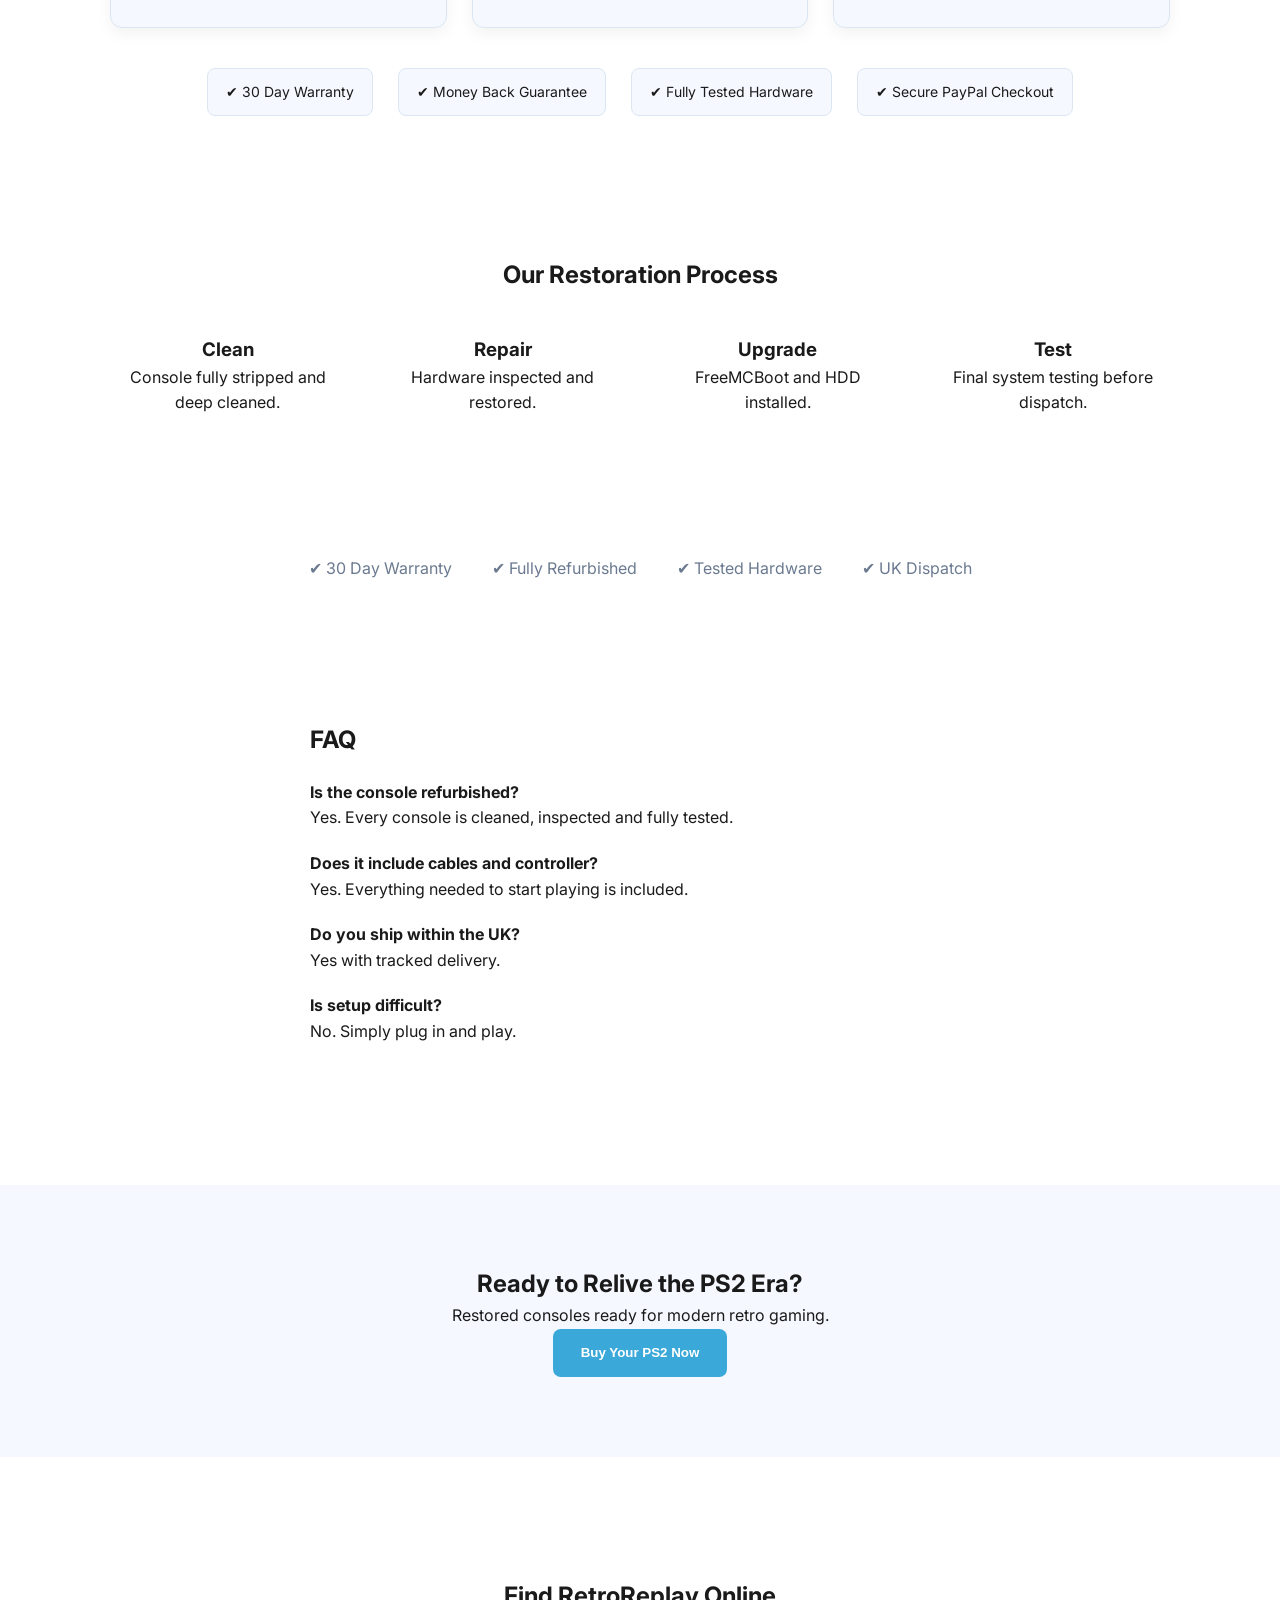
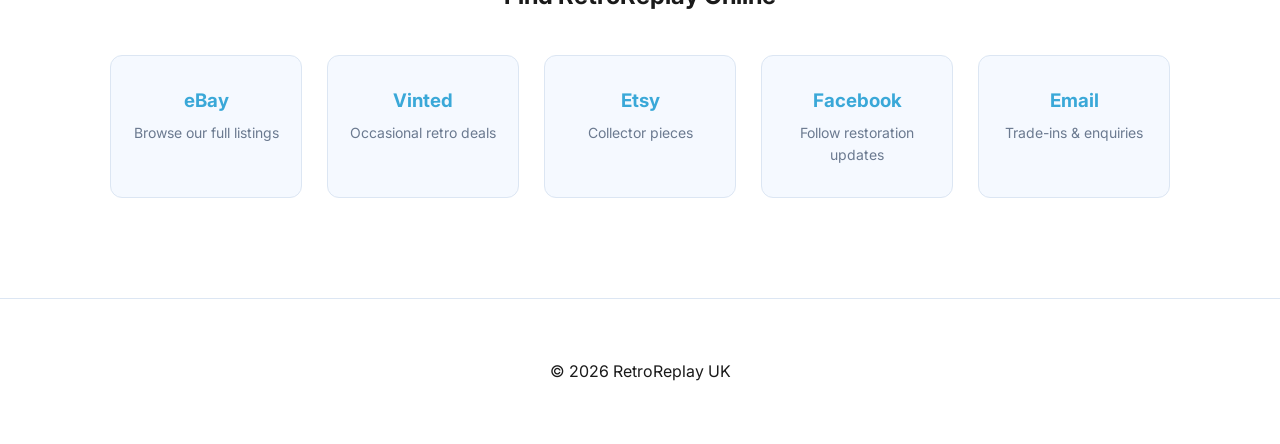
==== commit af791bba: "Update index.html" ====
--- a/index.html
+++ b/index.html
@@ -10,7 +10,21 @@
 
 <meta name="description" content="RetroReplay UK restores and upgrades PlayStation 2 consoles with FreeMCBoot and HDD upgrades. Fully refurbished retro gaming consoles with UK shipping.">
 
+<meta name="robots" content="index, follow">
 <meta name="bingbot" content="index, follow">
+
+<link rel="canonical" href="https://retroreplay.uk/">
+
+<meta property="og:title" content="RetroReplay UK | Replay The Classics">
+<meta property="og:description" content="Professionally refurbished PlayStation 2 consoles with FreeMCBoot and HDD upgrades.">
+<meta property="og:image" content="https://retroreplay.uk/assets/images/ps2-main.jpg">
+<meta property="og:url" content="https://retroreplay.uk/">
+<meta property="og:type" content="website">
+
+<meta name="twitter:card" content="summary_large_image">
+<meta name="twitter:title" content="RetroReplay UK">
+<meta name="twitter:description" content="Refurbished PlayStation 2 consoles with FreeMCBoot and HDD upgrades.">
+<meta name="twitter:image" content="https://retroreplay.uk/assets/images/ps2-main.jpg">
 
 <script type="application/ld+json">
 {
@@ -23,6 +37,10 @@
     "@type": "Brand",
     "name": "RetroReplay UK"
   },
+  "seller": {
+    "@type": "Organization",
+    "name": "RetroReplay UK"
+  },
   "offers": {
     "@type": "Offer",
     "url": "https://retroreplay.uk/",
@@ -40,21 +58,19 @@
 <link rel="preconnect" href="https://fonts.gstatic.com" crossorigin>
 
 <link href="https://fonts.googleapis.com/css2?family=Inter:wght@400;500;600;700;800&family=Press+Start+2P&display=swap" rel="stylesheet">
-
-<!-- PayPal SDK (load once) -->
-<script src="https://www.paypal.com/sdk/js?client-id=BAApYaG5zDntUHsd2tRXv1ylGkYhREqRR-t7PWcH3-Sh7ElgwIiEyCEnhAeQjoawIGidc1LY7PQRK9AOSg&components=hosted-buttons&disable-funding=venmo&currency=GBP"></script>
-
+  
 <!-- Google tag (gtag.js) -->
-<script async src="https://www.googletagmanager.com/gtag/js?id=G-XXXXXXXXXX"></script>
-
+<script async src="https://www.googletagmanager.com/gtag/js?id=G-PF6Q3TSMVL"></script>
 <script>
 window.dataLayer = window.dataLayer || [];
 function gtag(){dataLayer.push(arguments);}
 gtag('js', new Date());
-
-gtag('config', 'G-XXXXXXXXXX');
+gtag('config', 'G-PF6Q3TSMVL');
 </script>
   
+<!-- PayPal SDK (load once) -->
+<script src="https://www.paypal.com/sdk/js?client-id=BAApYaG5zDntUHsd2tRXv1ylGkYhREqRR-t7PWcH3-Sh7ElgwIiEyCEnhAeQjoawIGidc1LY7PQRK9AOSg&components=hosted-buttons&disable-funding=venmo&currency=GBP"></script>
+  
 </head>
 
 <body>
@@ -64,7 +80,7 @@
 <div class="container nav-inner">
 
 <a href="index.html" class="logo">
-<img src="assets/images/logo.png" alt="RetroReplay UK">
+<img src="assets/images/logo.png" alt="RetroReplay UK" width="180" height="60" loading="lazy">
 </a>
 
 <nav>
@@ -115,7 +131,10 @@
 
 <img src="assets/images/ps2-main.jpg"
 alt="RetroReplay PS2"
-class="product-image">
+class="product-image"
+width="600"
+height="400"
+loading="lazy">
 
 <h3 class="price">£199.99</h3>
 
@@ -159,7 +178,10 @@
 
 <img src="assets/images/ps2-controller.jpg"
 alt="PlayStation 2 Wireless Controller"
-class="product-image">
+class="product-image"
+width="600"
+height="400"
+loading="lazy">
 
 <h3 class="price">£18.99</h3>
 
@@ -223,24 +245,12 @@
 
 </div>
 
-
 <div class="trust-badges">
 
-<div class="trust-box">
-✔ 30 Day Warranty
-</div>
-
-<div class="trust-box">
-✔ Money Back Guarantee
-</div>
-
-<div class="trust-box">
-✔ Fully Tested Hardware
-</div>
-
-<div class="trust-box">
-✔ Secure PayPal Checkout
-</div>
+<div class="trust-box">✔ 30 Day Warranty</div>
+<div class="trust-box">✔ Money Back Guarantee</div>
+<div class="trust-box">✔ Fully Tested Hardware</div>
+<div class="trust-box">✔ Secure PayPal Checkout</div>
 
 </div>
 
@@ -278,7 +288,6 @@
 </div>
 
 </section>
-
 
 
 <section class="container trust">
@@ -295,53 +304,31 @@
 </section>
 
 
-
 <section id="faq" class="container faq">
 
 <h2>FAQ</h2>
 
 <div class="faq-item">
-
 <strong>Is the console refurbished?</strong>
-
-<p>
-Yes. Every console is cleaned, inspected and fully tested.
-</p>
-
+<p>Yes. Every console is cleaned, inspected and fully tested.</p>
 </div>
 
 <div class="faq-item">
-
 <strong>Does it include cables and controller?</strong>
-
-<p>
-Yes. Everything needed to start playing is included.
-</p>
-
+<p>Yes. Everything needed to start playing is included.</p>
 </div>
 
 <div class="faq-item">
-
 <strong>Do you ship within the UK?</strong>
-
-<p>
-Yes with tracked delivery.
-</p>
-
+<p>Yes with tracked delivery.</p>
 </div>
 
 <div class="faq-item">
-
 <strong>Is setup difficult?</strong>
-
-<p>
-No. Simply plug in and play.
-</p>
-
-</div>
-
-</section>
-
+<p>No. Simply plug in and play.</p>
+</div>
+
+</section>
 
 
 <section id="buy" class="final-cta">
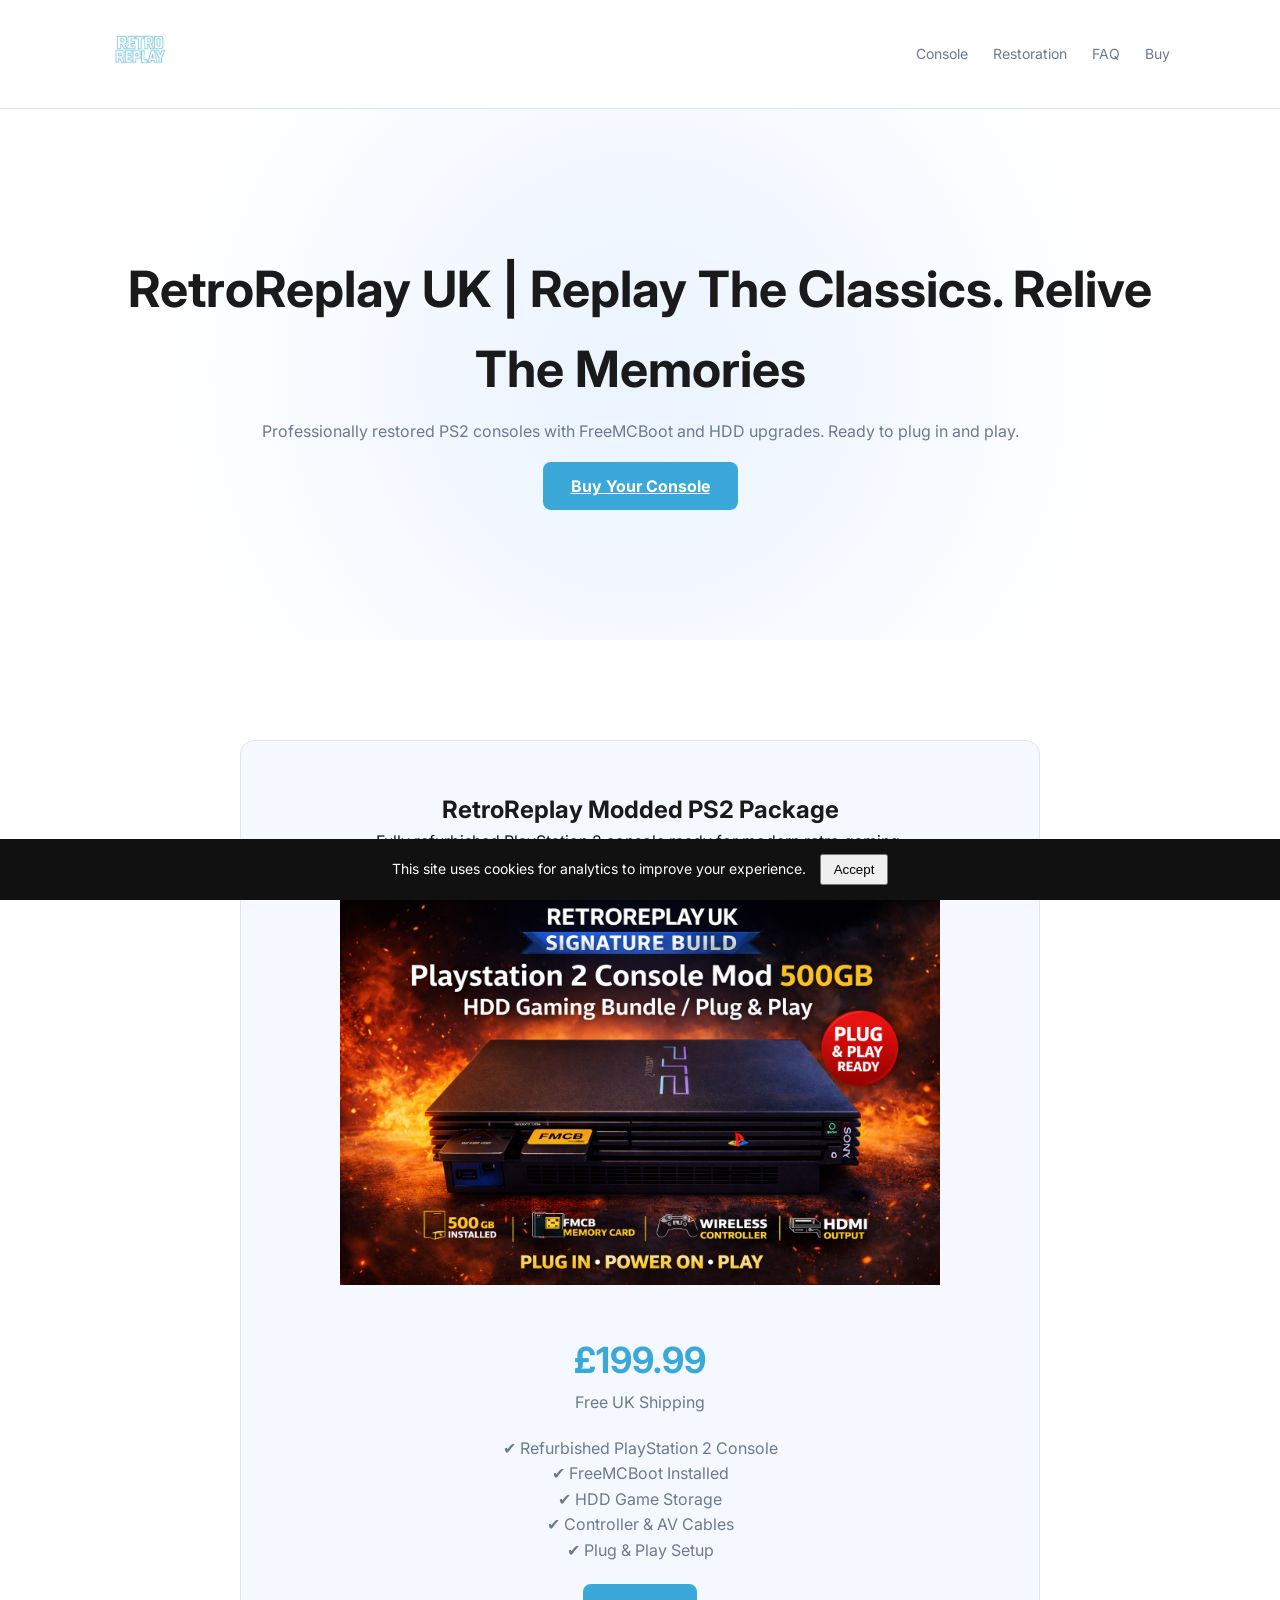
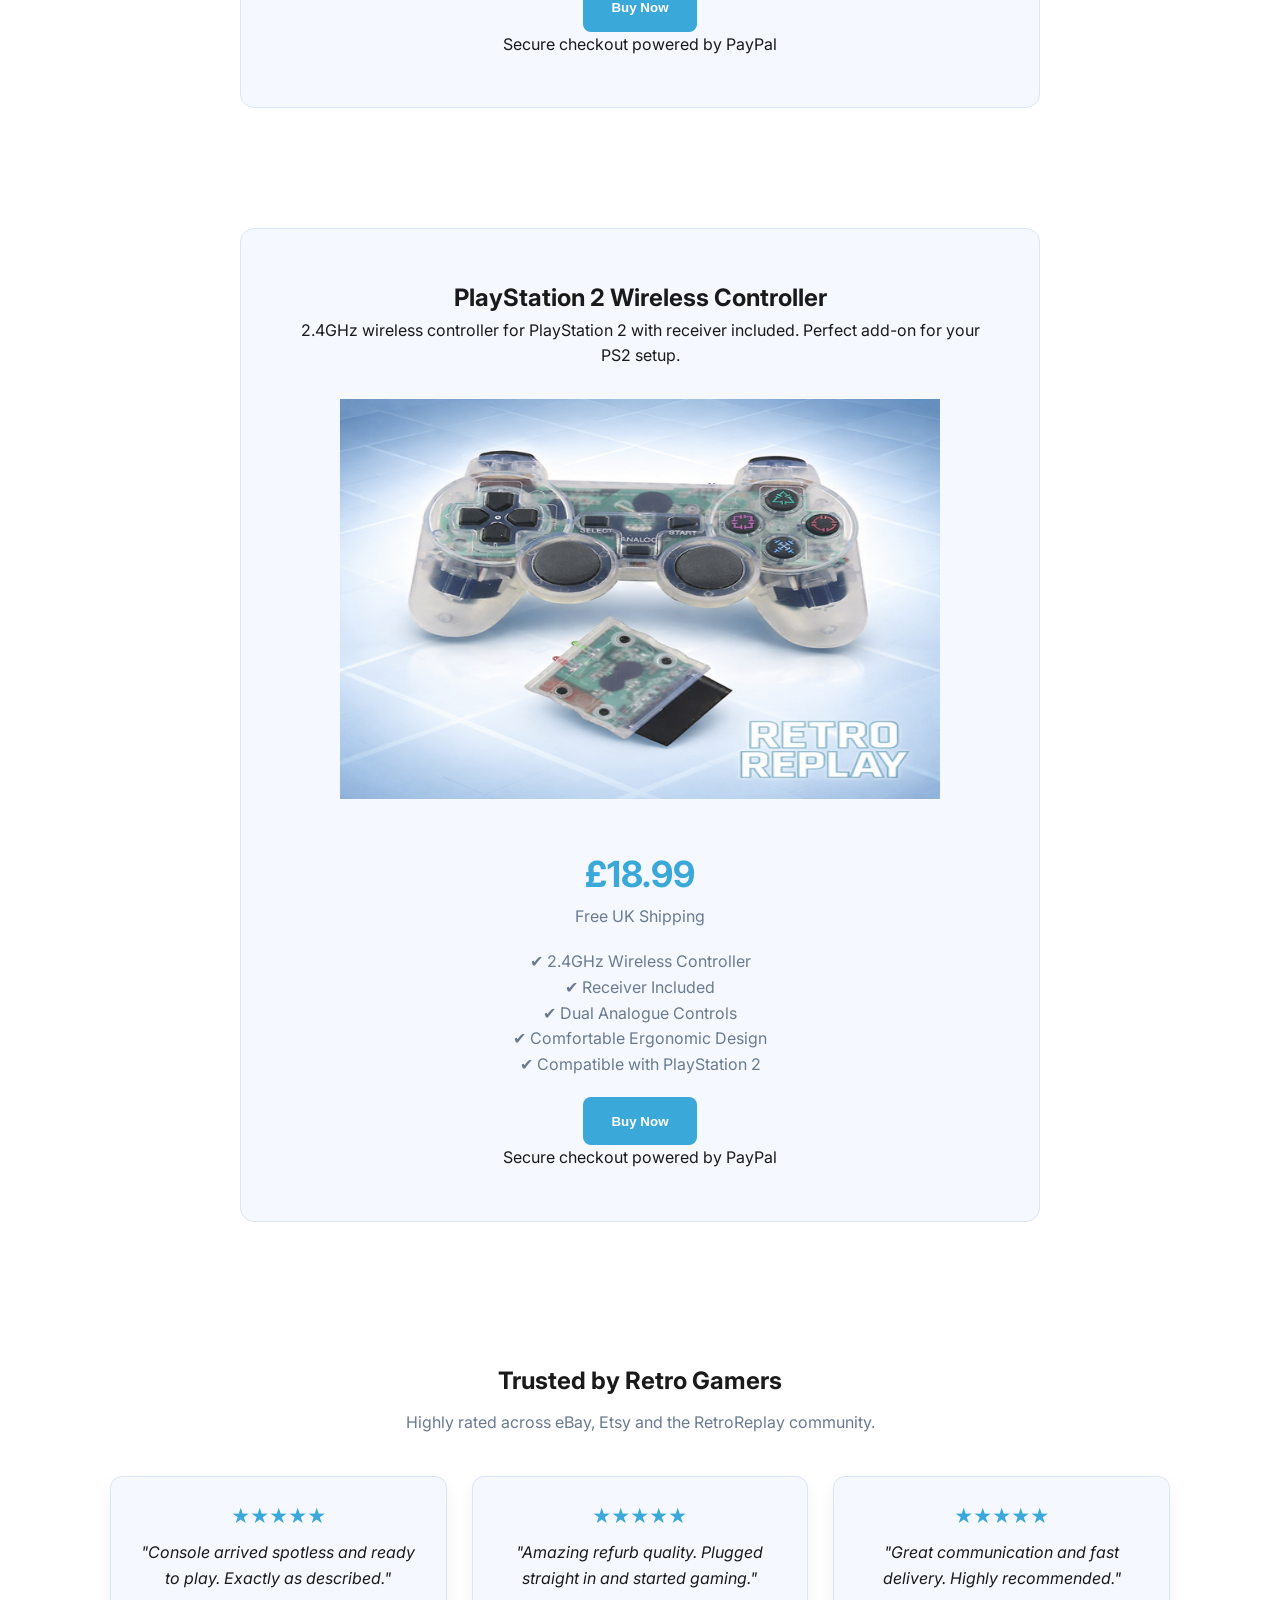
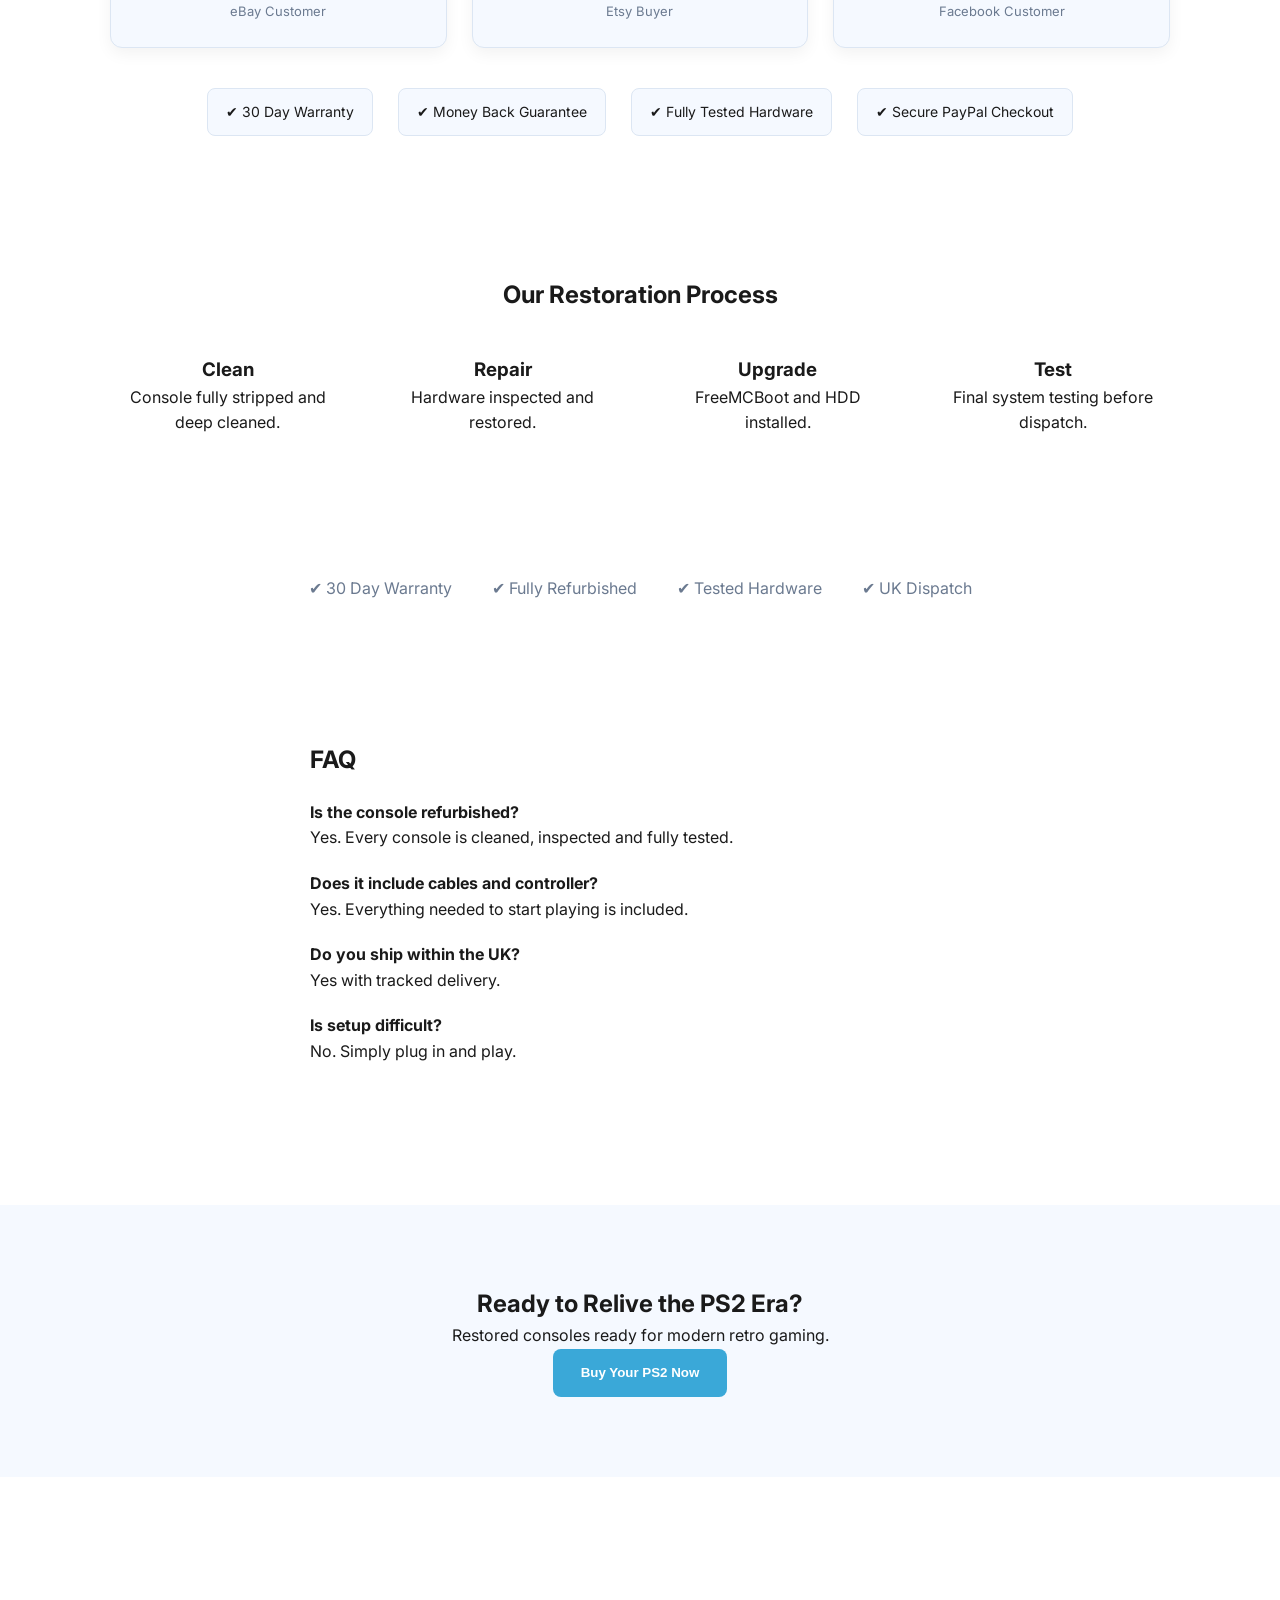
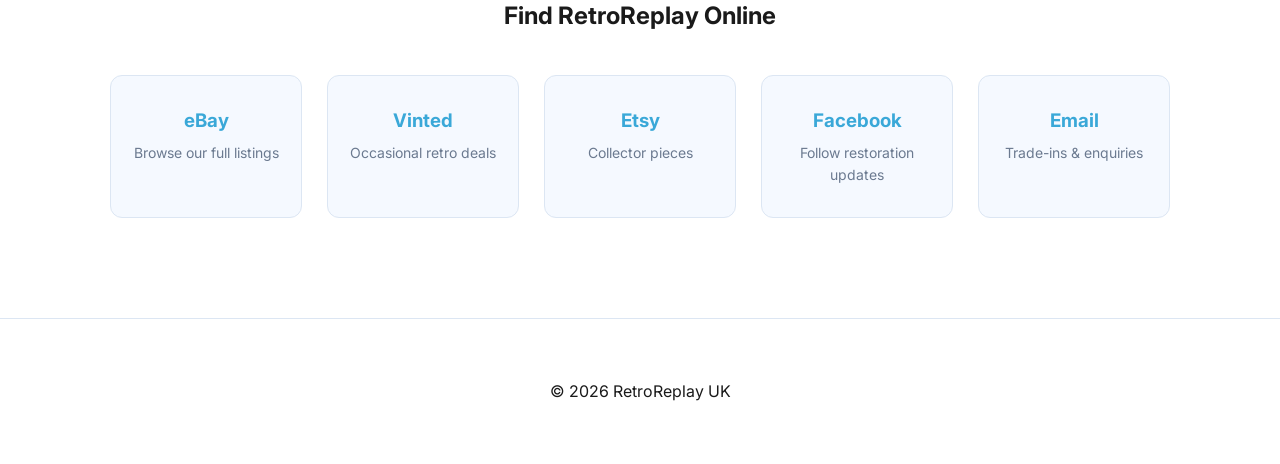
==== commit a3aac468: "Update index.html" ====
--- a/index.html
+++ b/index.html
@@ -58,6 +58,25 @@
 <link rel="preconnect" href="https://fonts.gstatic.com" crossorigin>
 
 <link href="https://fonts.googleapis.com/css2?family=Inter:wght@400;500;600;700;800&family=Press+Start+2P&display=swap" rel="stylesheet">
+
+<!-- Logo resolution fix -->
+<style>
+.logo img{
+height:60px;
+width:auto;
+image-rendering:auto;
+}
+</style>
+
+<!-- Google Consent Mode -->
+<script>
+window.dataLayer = window.dataLayer || [];
+function gtag(){dataLayer.push(arguments);}
+
+gtag('consent','default',{
+analytics_storage:'denied'
+});
+</script>
   
 <!-- Google tag (gtag.js) -->
 <script async src="https://www.googletagmanager.com/gtag/js?id=G-PF6Q3TSMVL"></script>
@@ -410,6 +429,24 @@
 </form>
 
 </div>
+
+<div id="cookie-banner" style="position:fixed;bottom:0;left:0;width:100%;background:#111;color:#fff;padding:15px;text-align:center;z-index:9999;font-size:14px;">
+This site uses cookies for analytics to improve your experience.
+<button onclick="acceptCookies()" style="margin-left:10px;padding:6px 12px;">Accept</button>
+</div>
+
+<script>
+function acceptCookies(){
+gtag('consent','update',{analytics_storage:'granted'});
+document.getElementById('cookie-banner').style.display='none';
+localStorage.setItem('cookieConsent','accepted');
+}
+
+if(localStorage.getItem('cookieConsent')==='accepted'){
+gtag('consent','update',{analytics_storage:'granted'});
+document.getElementById('cookie-banner').style.display='none';
+}
+</script>
   
 </body>
 </html>
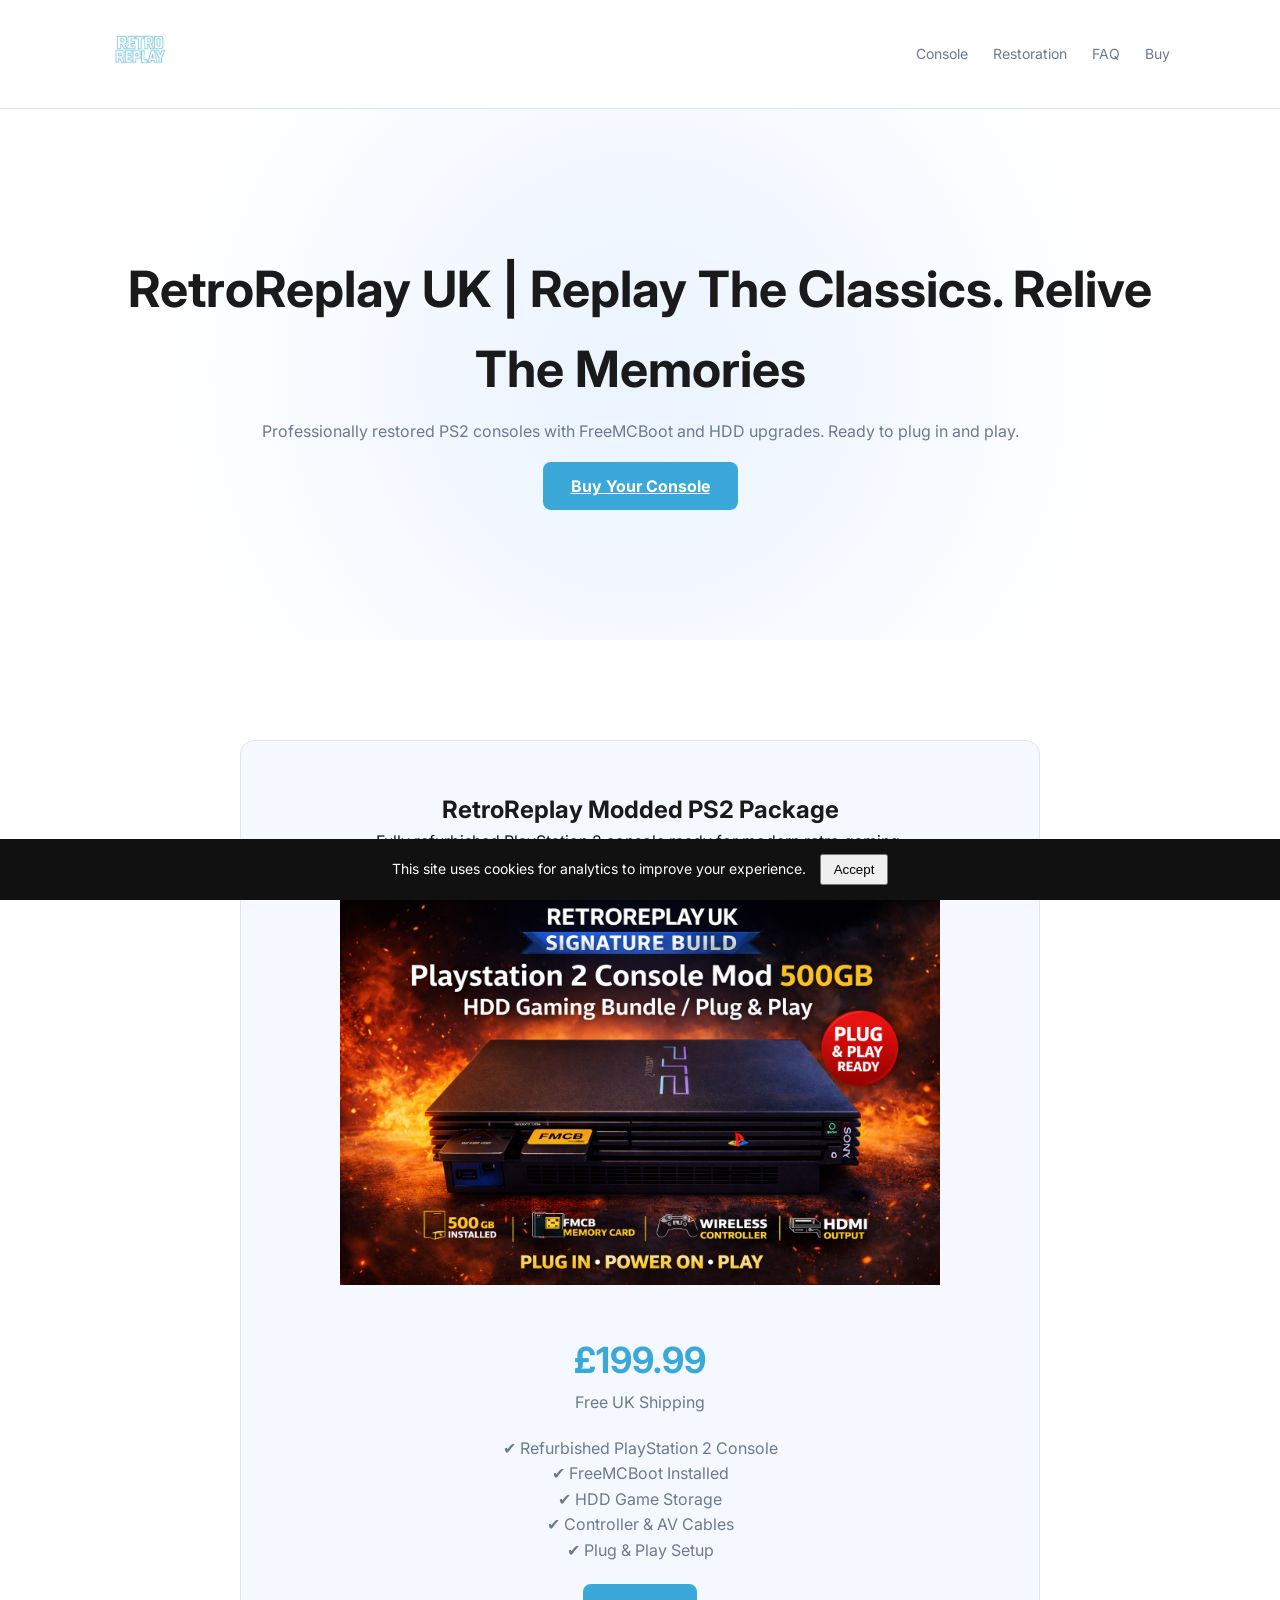
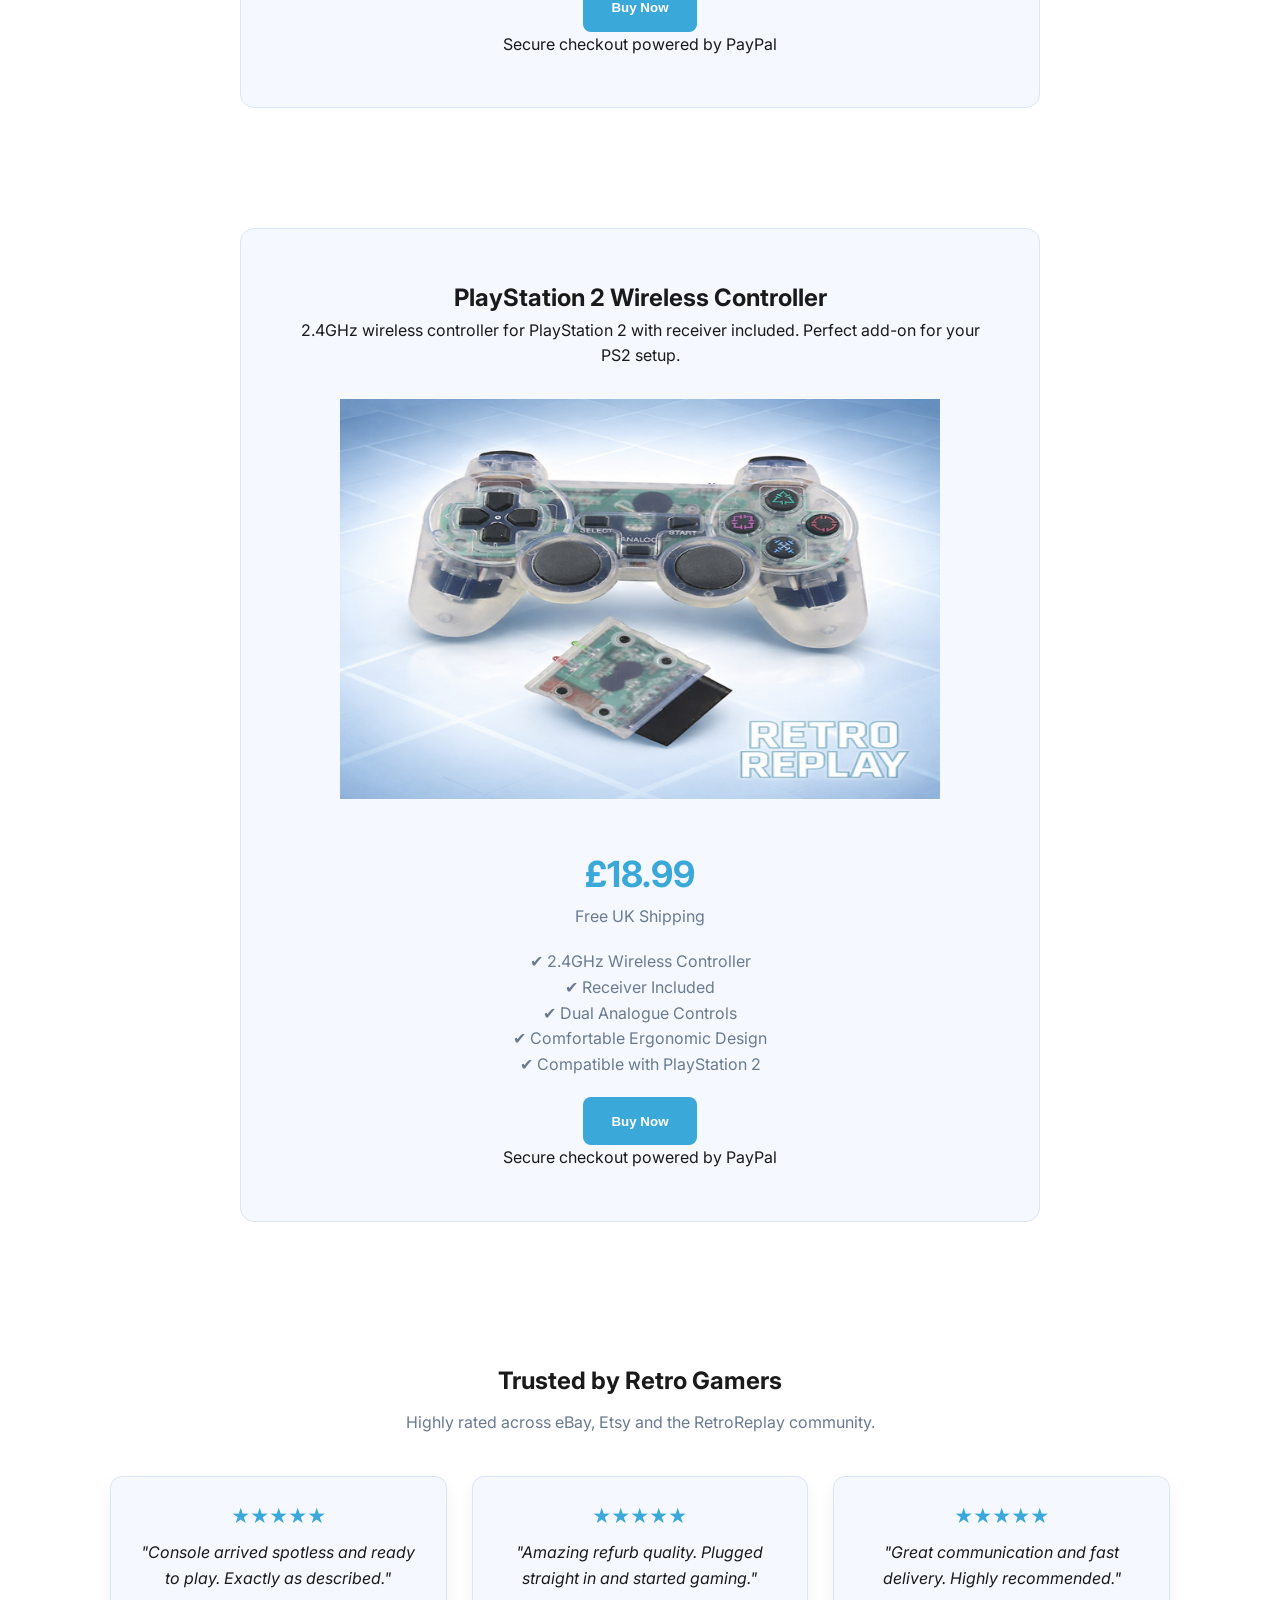
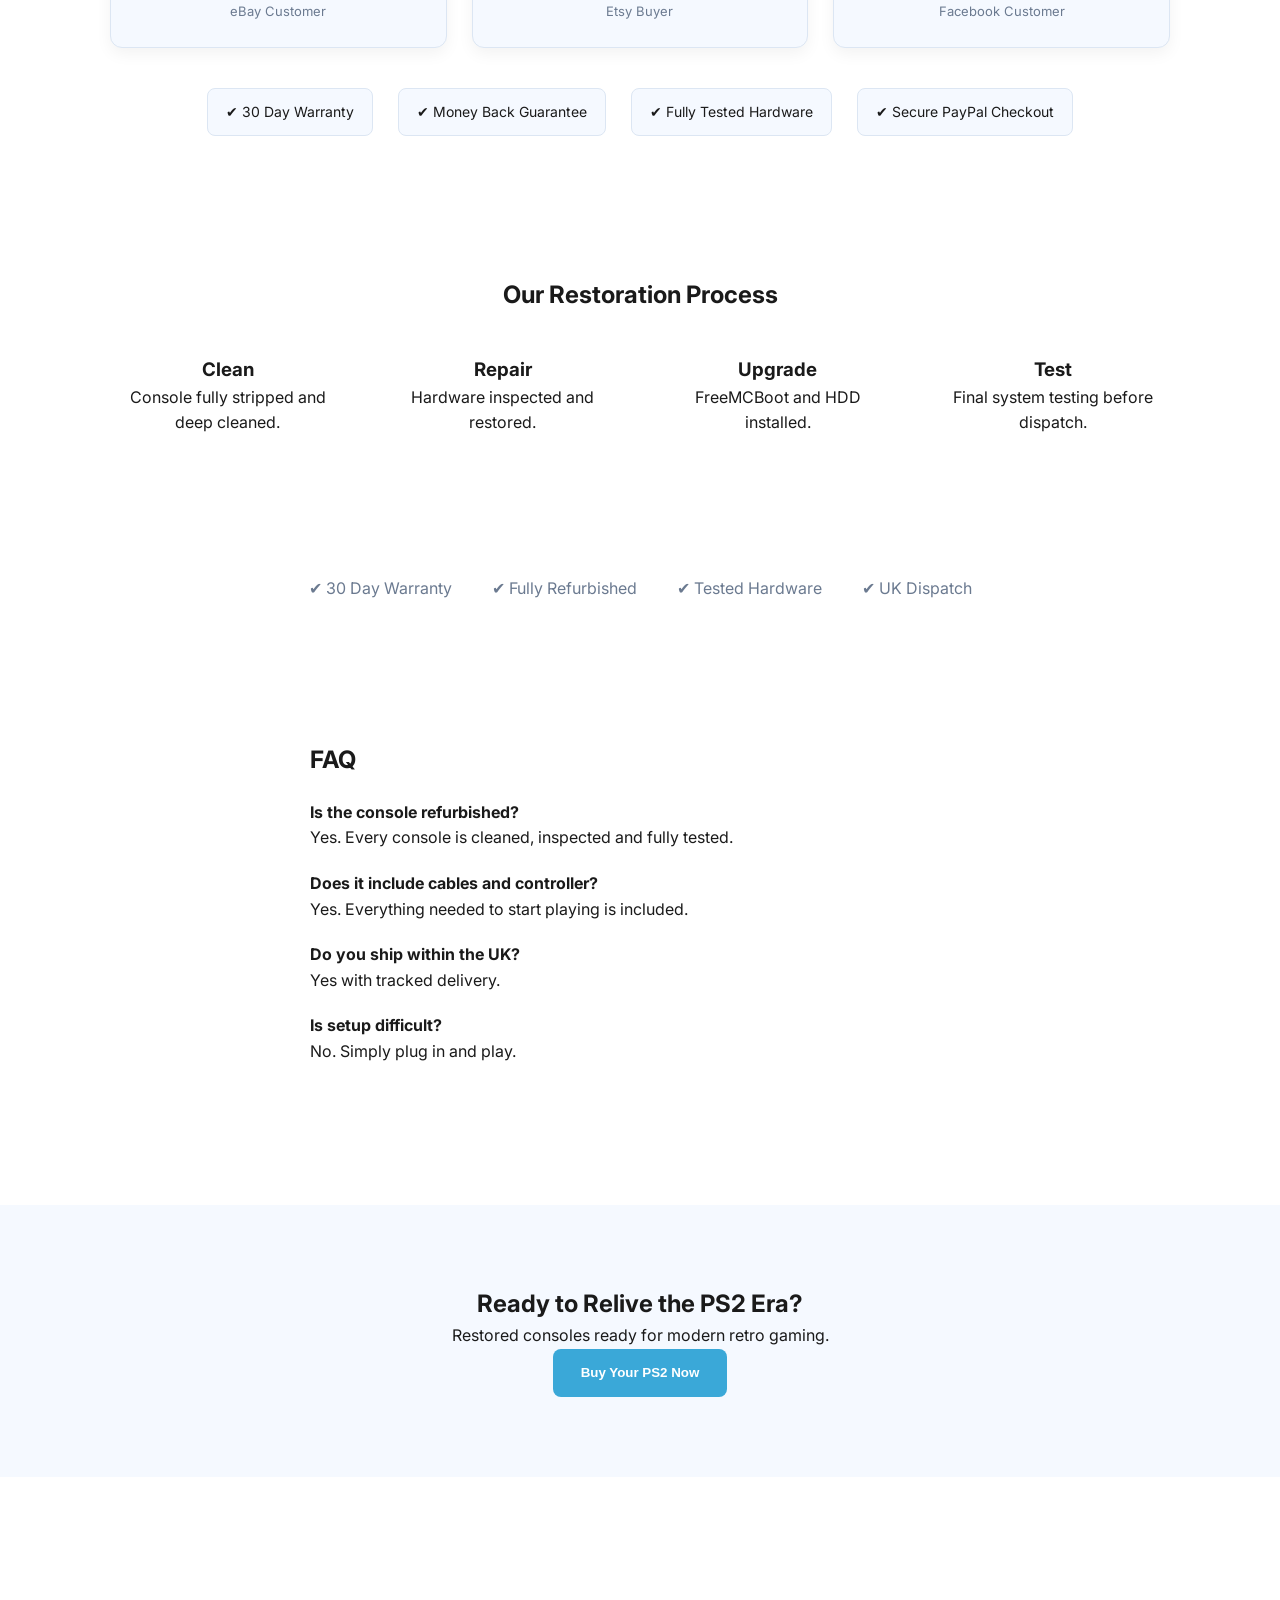
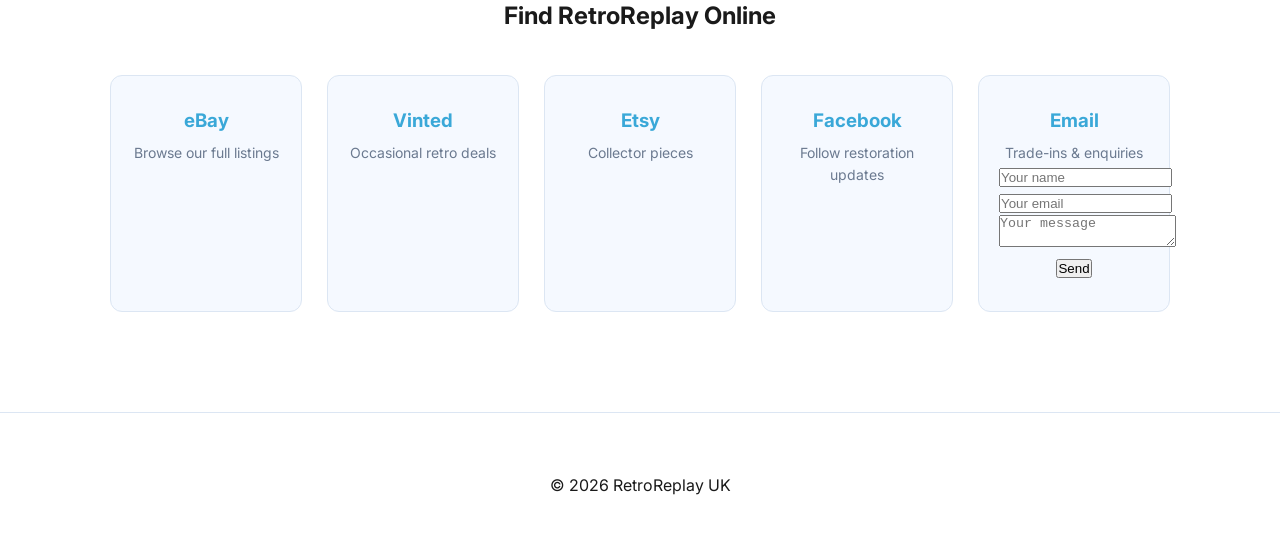
==== commit 9c5ad152: "Update index.html" ====
--- a/index.html
+++ b/index.html
@@ -393,10 +393,25 @@
 <p>Follow restoration updates</p>
 </a>
 
-<a href="mailto:retroreplay2026@gmail.com" class="market-card">
+<div class="market-card">
+
 <h3>Email</h3>
 <p>Trade-ins & enquiries</p>
-</a>
+
+<form action="https://formspree.io/f/manrkvby" method="POST">
+
+  <input type="text" name="name" placeholder="Your name" required>
+
+  <input type="email" name="email" placeholder="Your email" required>
+
+  <textarea name="message" placeholder="Your message" required></textarea>
+
+  <input type="hidden" name="_subject" value="New RetroReplay Enquiry">
+  <input type="text" name="_gotcha" style="display:none">
+
+  <button type="submit">Send</button>
+
+</form>
 
 </div>
 
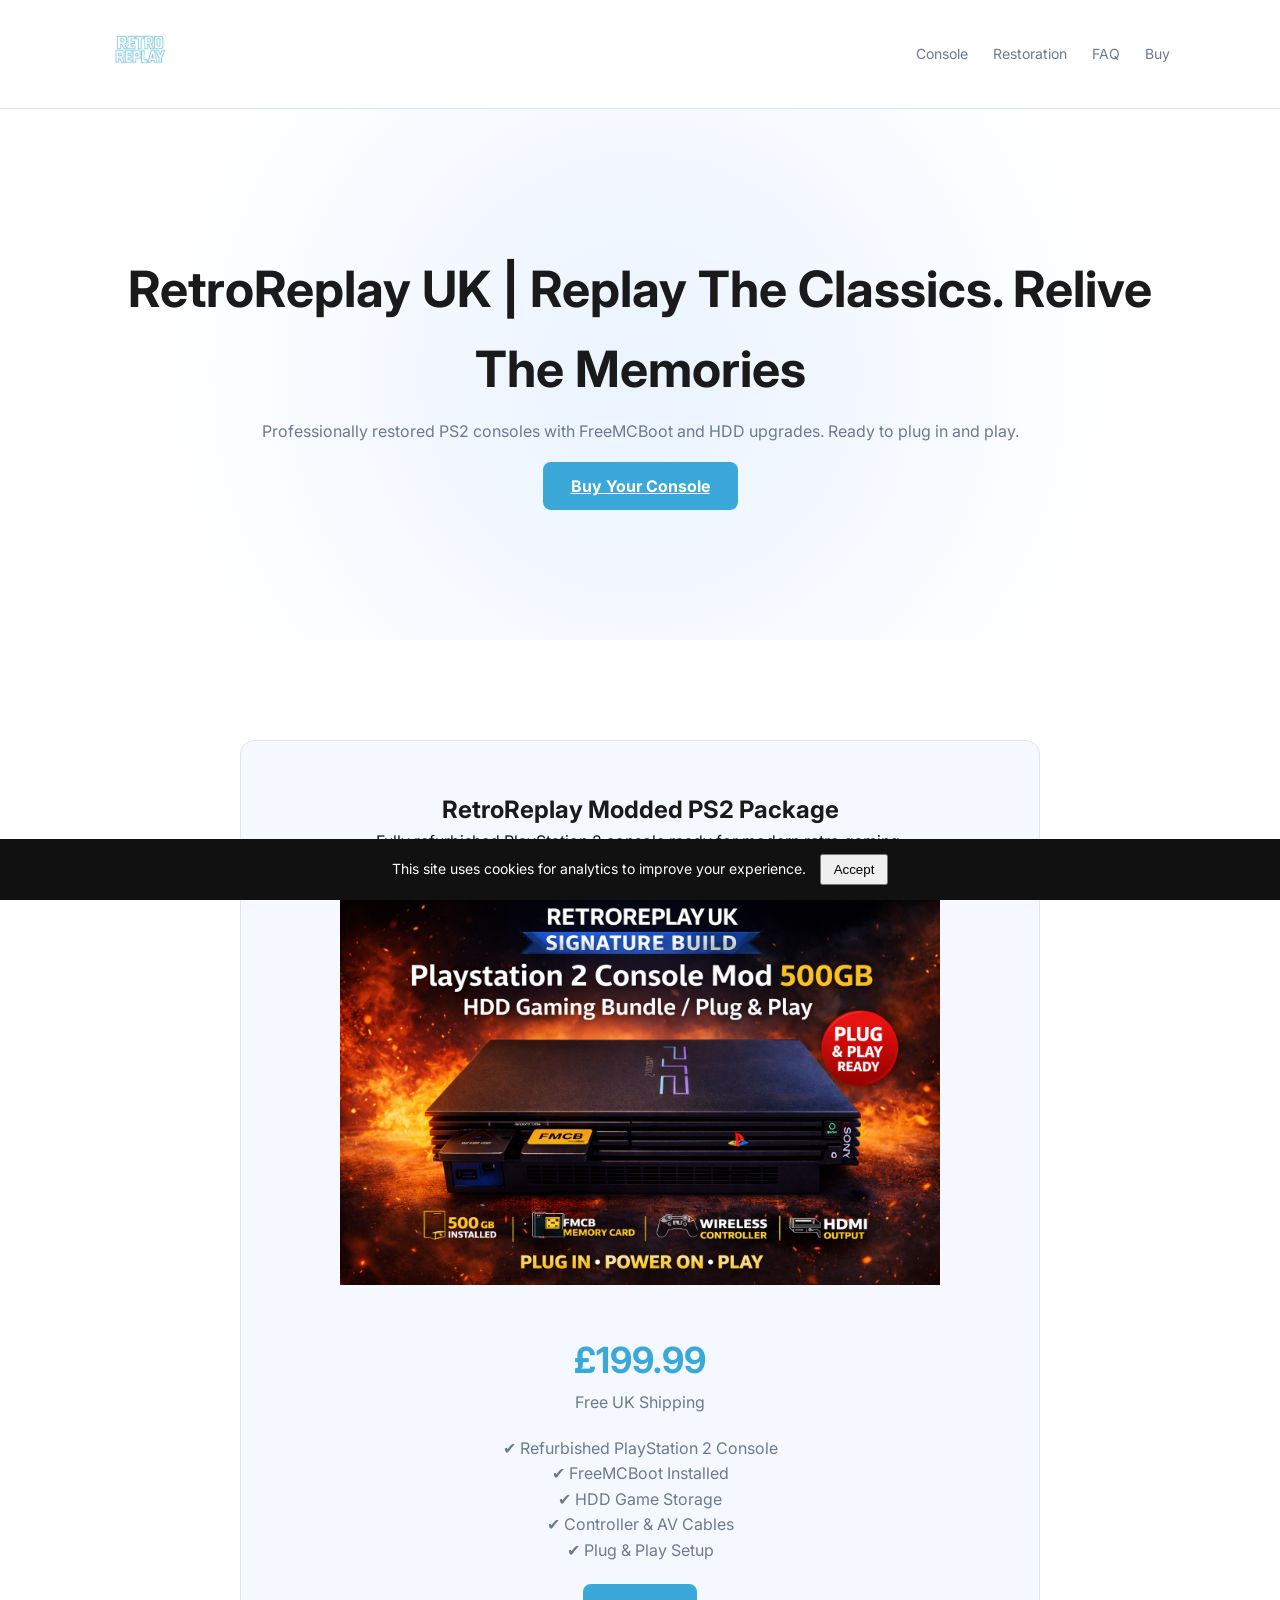
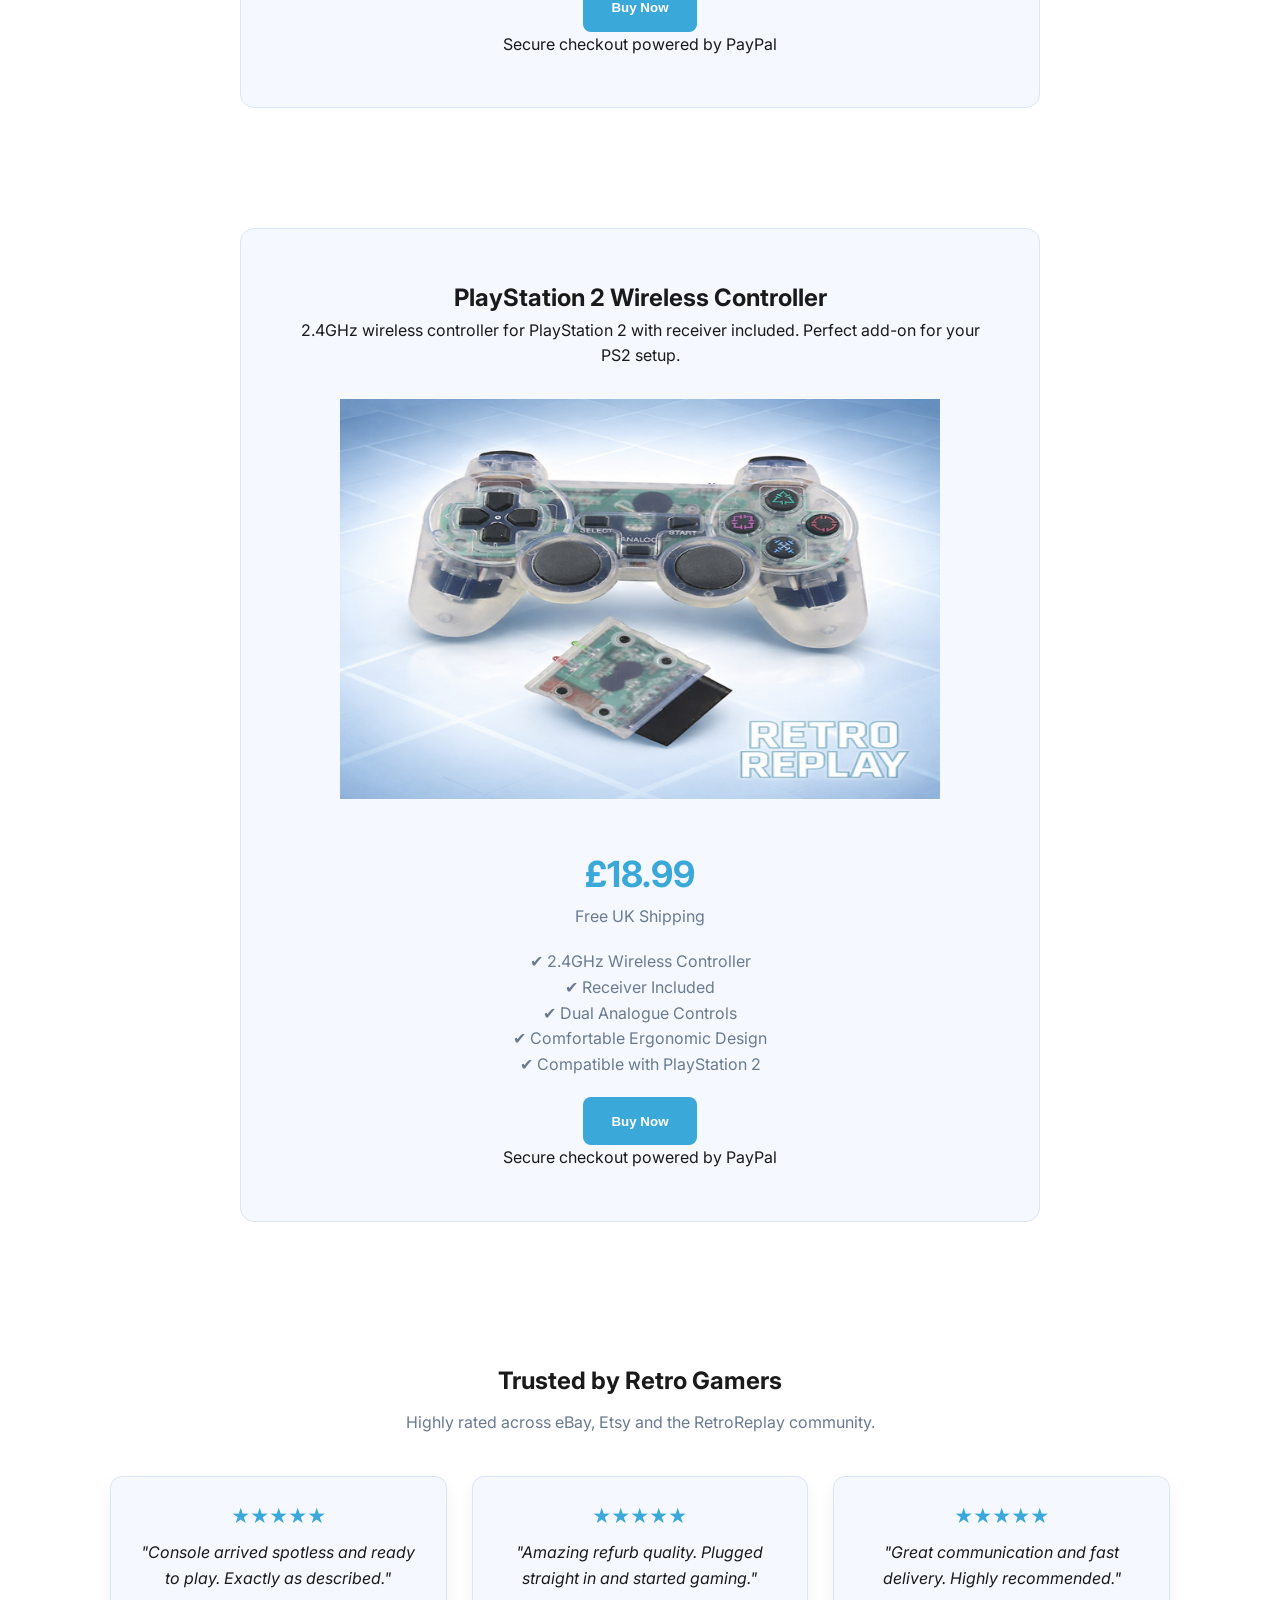
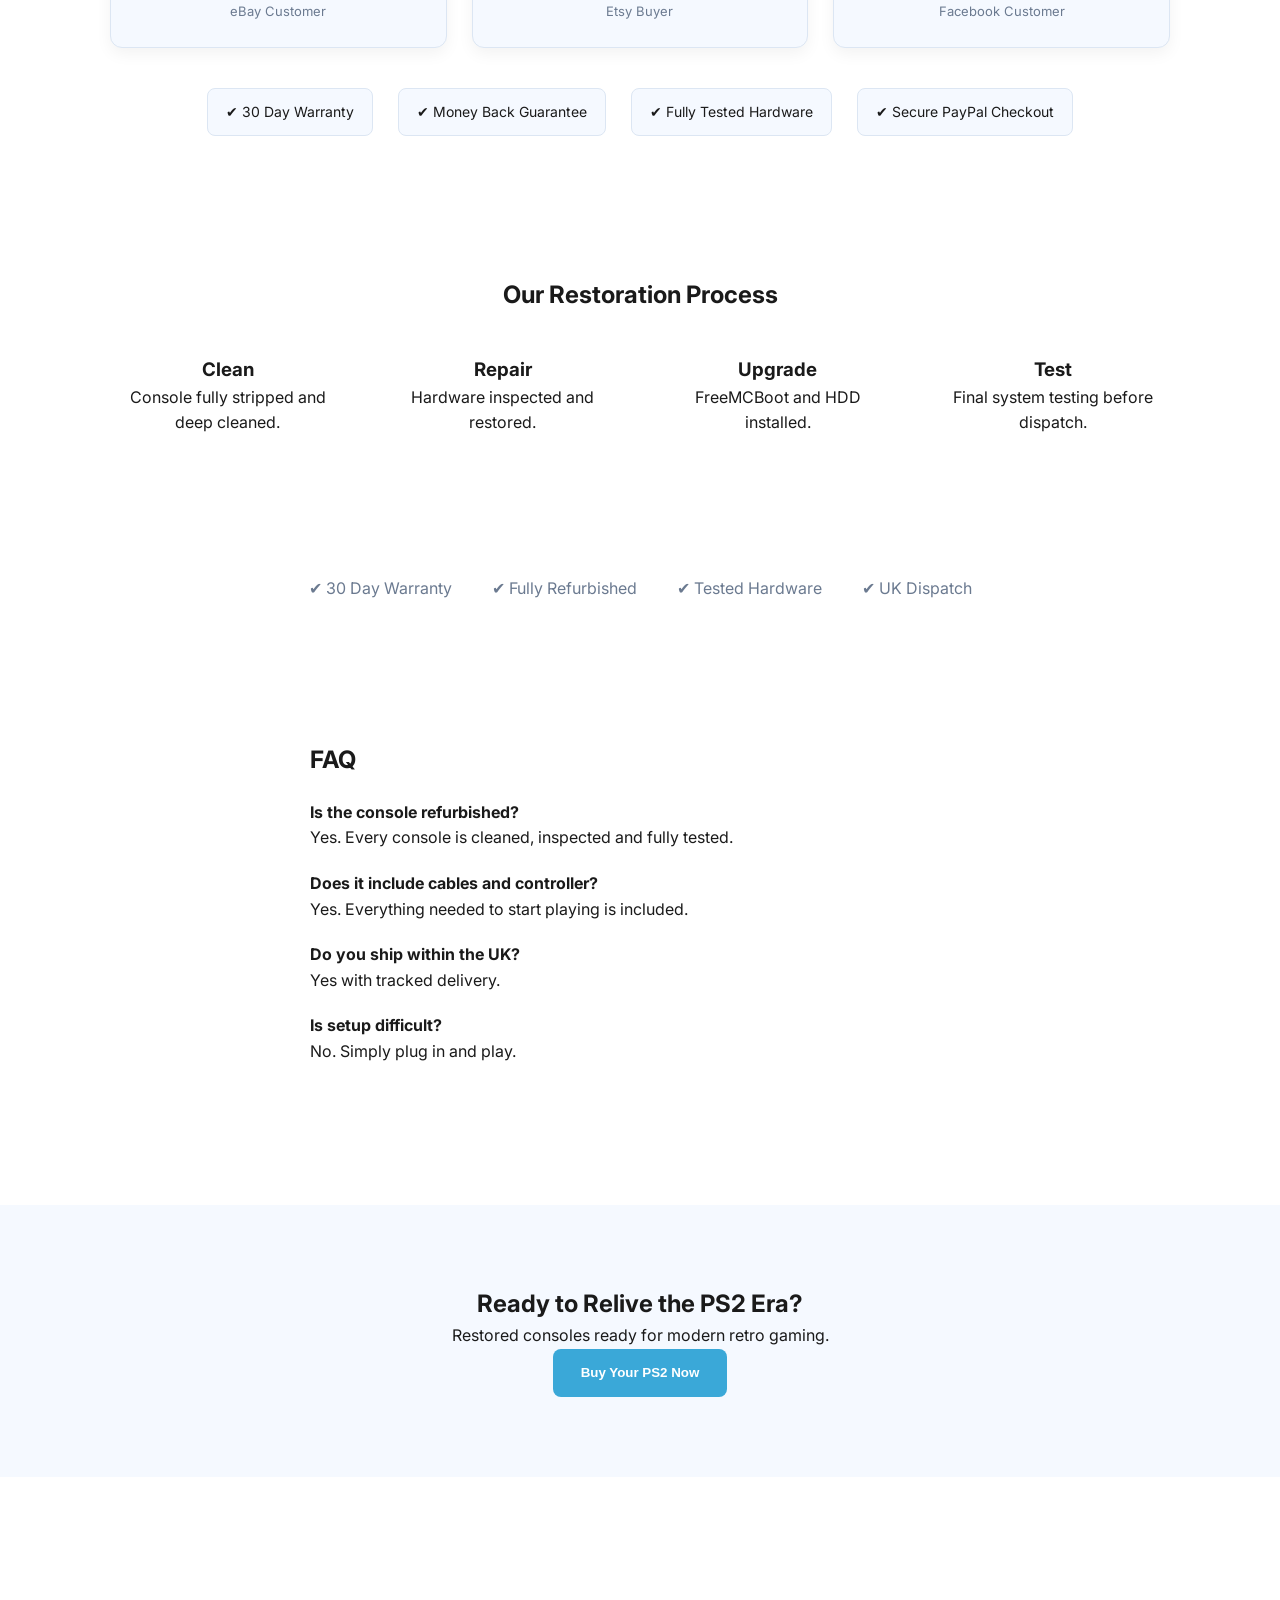
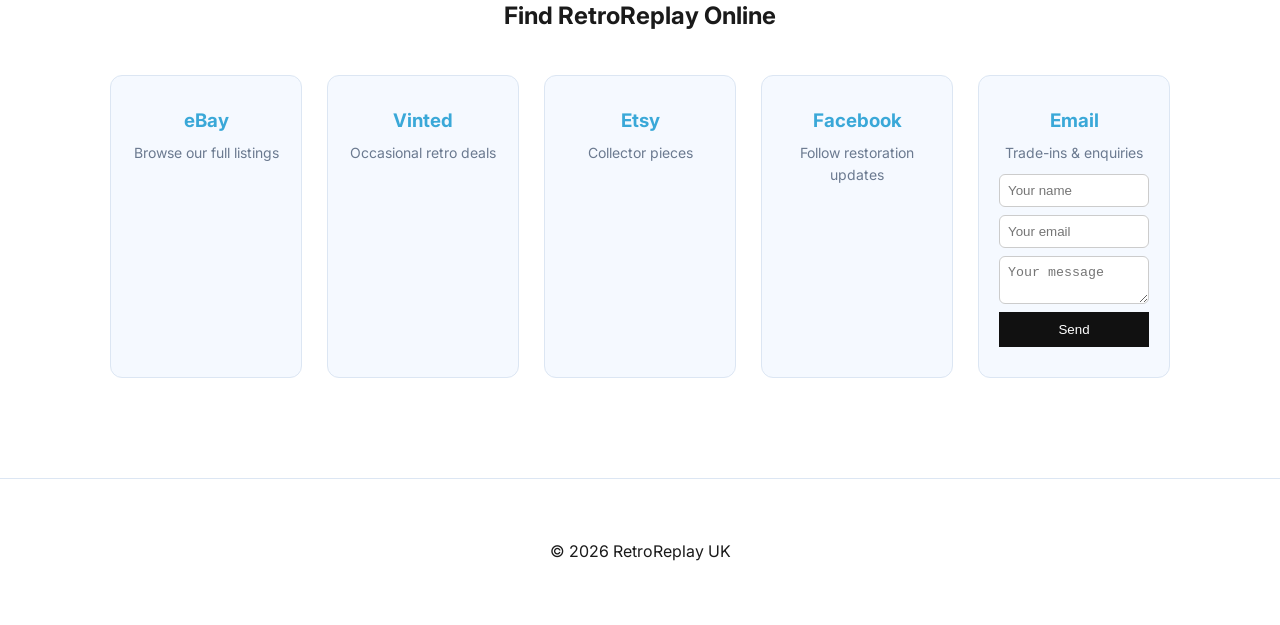
==== commit c79b91bf: "Update index.html" ====
--- a/index.html
+++ b/index.html
@@ -464,4 +464,5 @@
 </script>
   
 </body>
+  
 </html>
--- a/assets/css/style.css
+++ b/assets/css/style.css
@@ -396,3 +396,24 @@
 }
 
 }
+.market-card form {
+  display: flex;
+  flex-direction: column;
+  gap: 8px;
+  margin-top: 10px;
+}
+
+.market-card input,
+.market-card textarea {
+  padding: 8px;
+  border-radius: 6px;
+  border: 1px solid #ccc;
+}
+
+.market-card button {
+  padding: 10px;
+  background: #111;
+  color: #fff;
+  border: none;
+  cursor: pointer;
+}
